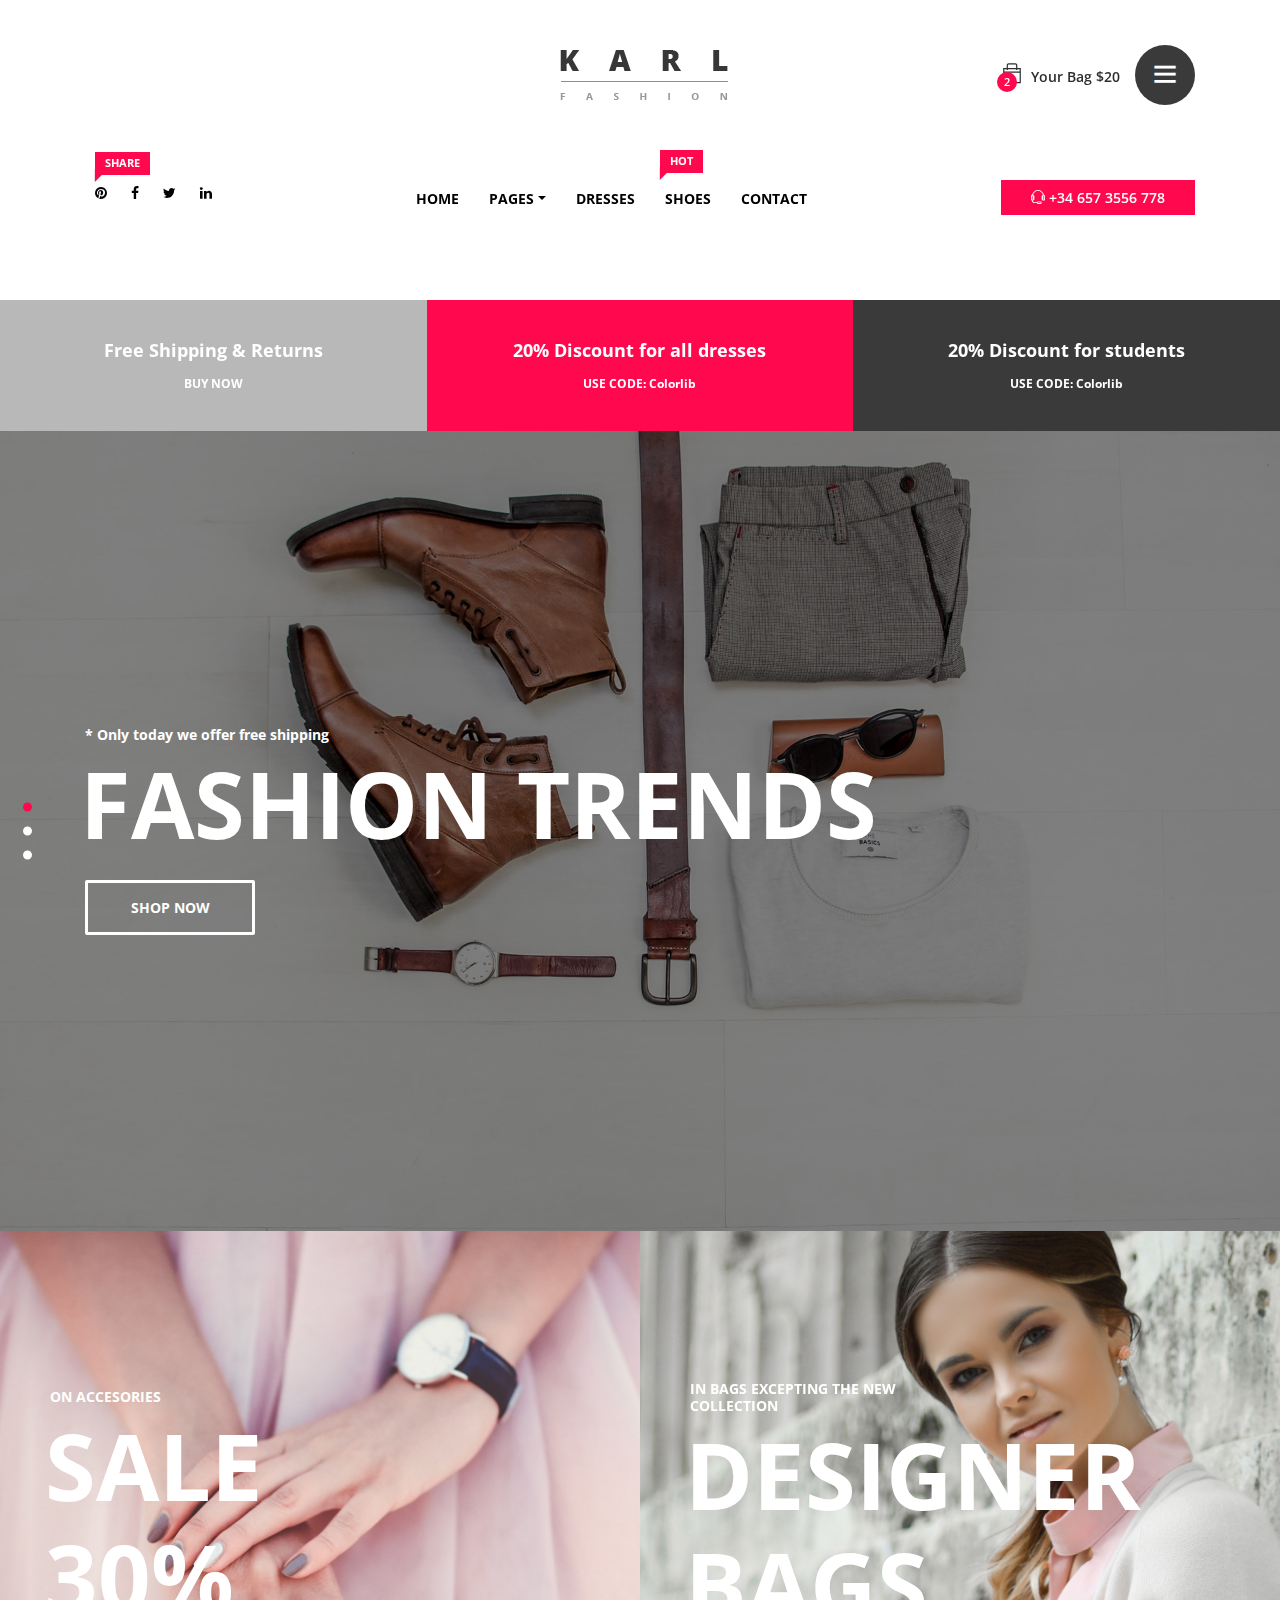
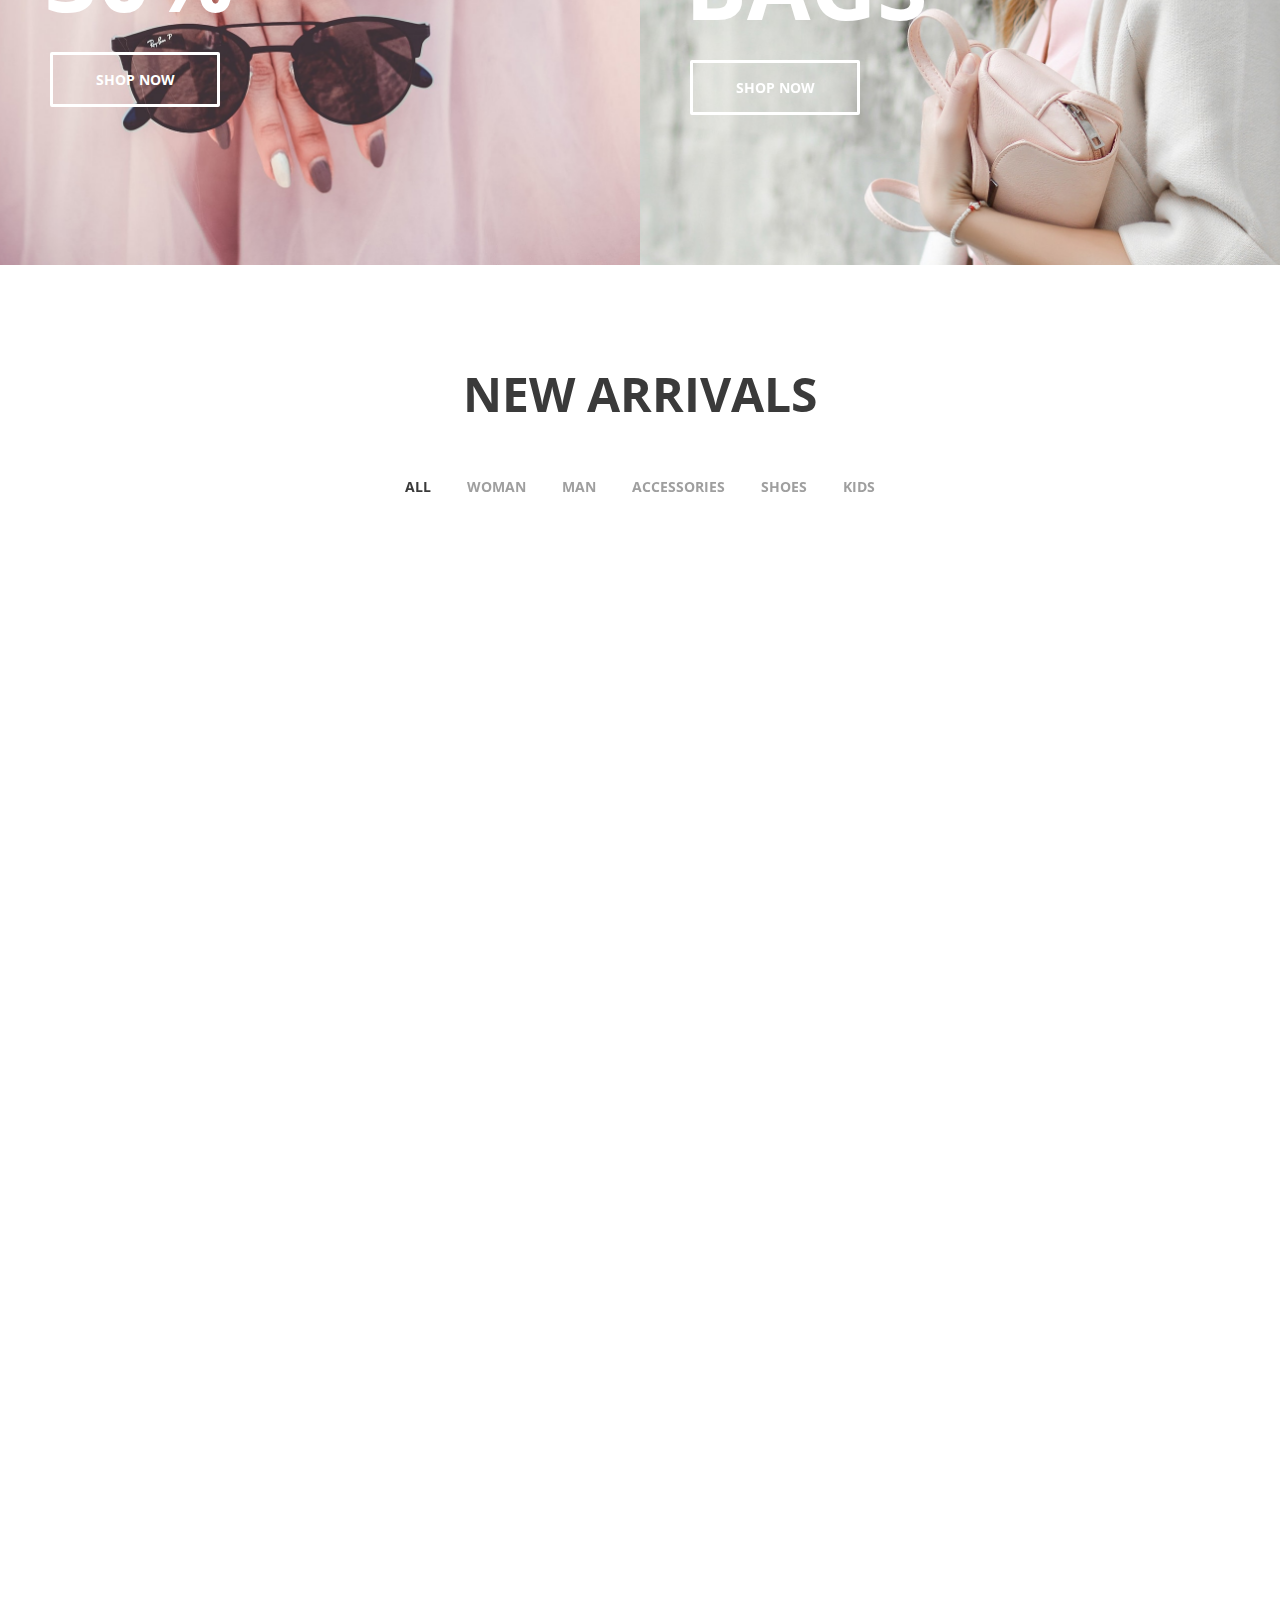
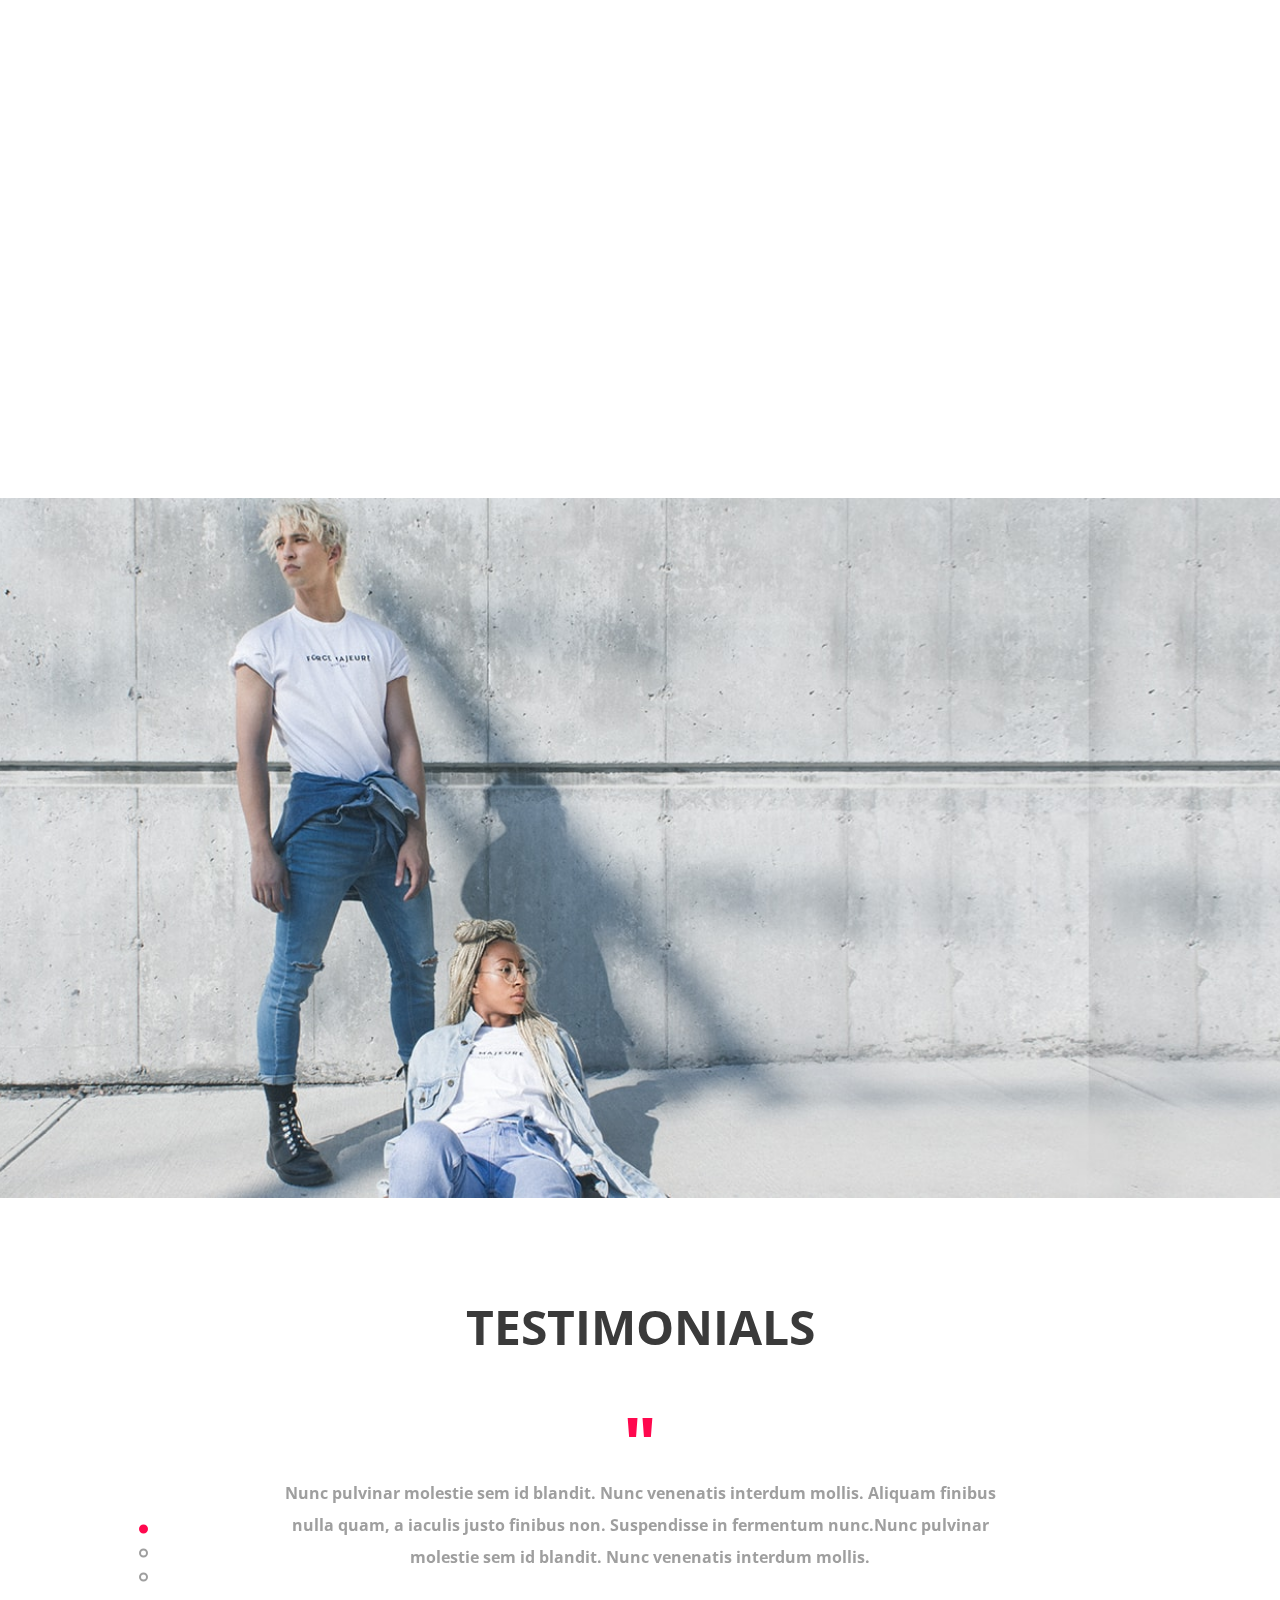
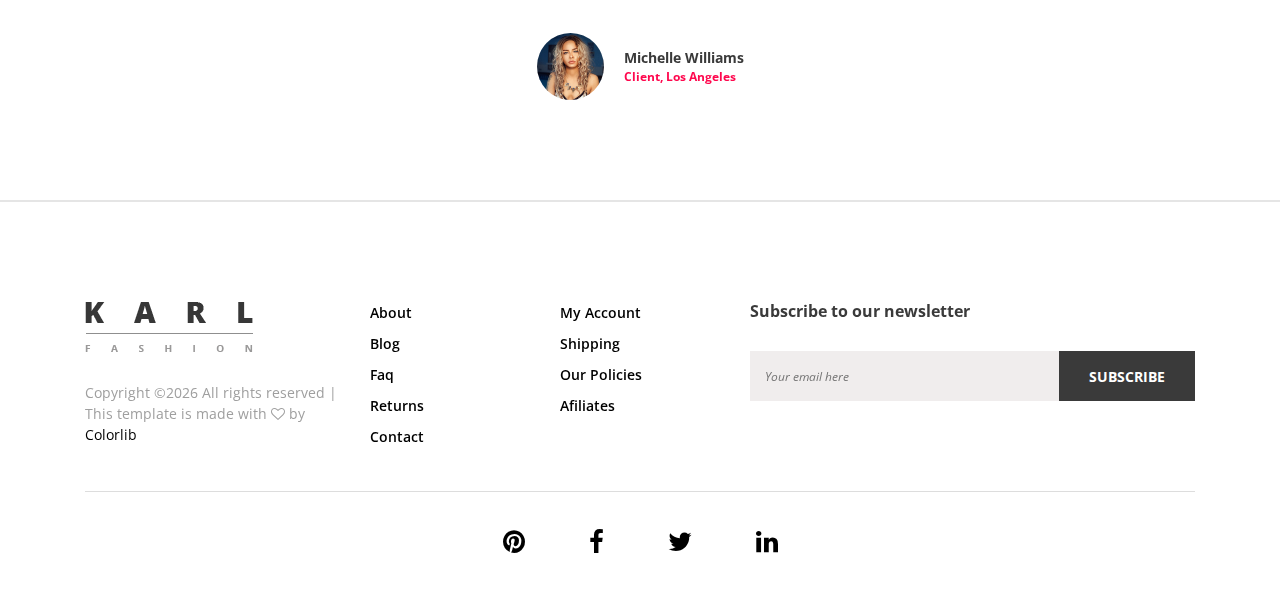
==== index.html @ 0a7a7344 "Init project" ====
<!DOCTYPE html>
<html lang="en">

<head>
    <meta charset="UTF-8">
    <meta name="description" content="">
    <meta http-equiv="X-UA-Compatible" content="IE=edge">
    <meta name="viewport" content="width=device-width, initial-scale=1, shrink-to-fit=no">
    <!-- The above 4 meta tags *must* come first in the head; any other head content must come *after* these tags -->

    <!-- Title  -->
    <title>Karl - Fashion Ecommerce Template | Home</title>

    <!-- Favicon  -->
    <link rel="icon" href="img/core-img/favicon.ico">

    <!-- Core Style CSS -->
    <link rel="stylesheet" href="css/core-style.css">
    <link rel="stylesheet" href="style.css">

    <!-- Responsive CSS -->
    <link href="css/responsive.css" rel="stylesheet">

</head>

<body>
    <div class="catagories-side-menu">
        <!-- Close Icon -->
        <div id="sideMenuClose">
            <i class="ti-close"></i>
        </div>
        <!--  Side Nav  -->
        <div class="nav-side-menu">
            <div class="menu-list">
                <h6>Categories</h6>
                <ul id="menu-content" class="menu-content collapse out">
                    <!-- Single Item -->
                    <li data-toggle="collapse" data-target="#women" class="collapsed active">
                        <a href="#">Woman wear <span class="arrow"></span></a>
                        <ul class="sub-menu collapse" id="women">
                            <li><a href="#">Midi Dresses</a></li>
                            <li><a href="#">Maxi Dresses</a></li>
                            <li><a href="#">Prom Dresses</a></li>
                            <li><a href="#">Little Black Dresses</a></li>
                            <li><a href="#">Mini Dresses</a></li>
                        </ul>
                    </li>
                    <!-- Single Item -->
                    <li data-toggle="collapse" data-target="#man" class="collapsed">
                        <a href="#">Man Wear <span class="arrow"></span></a>
                        <ul class="sub-menu collapse" id="man">
                            <li><a href="#">Man Dresses</a></li>
                            <li><a href="#">Man Black Dresses</a></li>
                            <li><a href="#">Man Mini Dresses</a></li>
                        </ul>
                    </li>
                    <!-- Single Item -->
                    <li data-toggle="collapse" data-target="#kids" class="collapsed">
                        <a href="#">Children <span class="arrow"></span></a>
                        <ul class="sub-menu collapse" id="kids">
                            <li><a href="#">Children Dresses</a></li>
                            <li><a href="#">Mini Dresses</a></li>
                        </ul>
                    </li>
                    <!-- Single Item -->
                    <li data-toggle="collapse" data-target="#bags" class="collapsed">
                        <a href="#">Bags &amp; Purses <span class="arrow"></span></a>
                        <ul class="sub-menu collapse" id="bags">
                            <li><a href="#">Bags</a></li>
                            <li><a href="#">Purses</a></li>
                        </ul>
                    </li>
                    <!-- Single Item -->
                    <li data-toggle="collapse" data-target="#eyewear" class="collapsed">
                        <a href="#">Eyewear <span class="arrow"></span></a>
                        <ul class="sub-menu collapse" id="eyewear">
                            <li><a href="#">Eyewear Style 1</a></li>
                            <li><a href="#">Eyewear Style 2</a></li>
                            <li><a href="#">Eyewear Style 3</a></li>
                        </ul>
                    </li>
                    <!-- Single Item -->
                    <li data-toggle="collapse" data-target="#footwear" class="collapsed">
                        <a href="#">Footwear <span class="arrow"></span></a>
                        <ul class="sub-menu collapse" id="footwear">
                            <li><a href="#">Footwear 1</a></li>
                            <li><a href="#">Footwear 2</a></li>
                            <li><a href="#">Footwear 3</a></li>
                        </ul>
                    </li>
                </ul>
            </div>
        </div>
    </div>

    <div id="wrapper">

        <!-- ****** Header Area Start ****** -->
        <header class="header_area">
            <!-- Top Header Area Start -->
            <div class="top_header_area">
                <div class="container h-100">
                    <div class="row h-100 align-items-center justify-content-end">

                        <div class="col-12 col-lg-7">
                            <div class="top_single_area d-flex align-items-center">
                                <!-- Logo Area -->
                                <div class="top_logo">
                                    <a href="#"><img src="img/core-img/logo.png" alt=""></a>
                                </div>
                                <!-- Cart & Menu Area -->
                                <div class="header-cart-menu d-flex align-items-center ml-auto">
                                    <!-- Cart Area -->
                                    <div class="cart">
                                        <a href="#" id="header-cart-btn" target="_blank"><span class="cart_quantity">2</span> <i class="ti-bag"></i> Your Bag $20</a>
                                        <!-- Cart List Area Start -->
                                        <ul class="cart-list">
                                            <li>
                                                <a href="#" class="image"><img src="img/product-img/product-10.jpg" class="cart-thumb" alt=""></a>
                                                <div class="cart-item-desc">
                                                    <h6><a href="#">Women's Fashion</a></h6>
                                                    <p>1x - <span class="price">$10</span></p>
                                                </div>
                                                <span class="dropdown-product-remove"><i class="icon-cross"></i></span>
                                            </li>
                                            <li>
                                                <a href="#" class="image"><img src="img/product-img/product-11.jpg" class="cart-thumb" alt=""></a>
                                                <div class="cart-item-desc">
                                                    <h6><a href="#">Women's Fashion</a></h6>
                                                    <p>1x - <span class="price">$10</span></p>
                                                </div>
                                                <span class="dropdown-product-remove"><i class="icon-cross"></i></span>
                                            </li>
                                            <li class="total">
                                                <span class="pull-right">Total: $20.00</span>
                                                <a href="cart.html" class="btn btn-sm btn-cart">Cart</a>
                                                <a href="checkout-1.html" class="btn btn-sm btn-checkout">Checkout</a>
                                            </li>
                                        </ul>
                                    </div>
                                    <div class="header-right-side-menu ml-15">
                                        <a href="#" id="sideMenuBtn"><i class="ti-menu" aria-hidden="true"></i></a>
                                    </div>
                                </div>
                            </div>
                        </div>

                    </div>
                </div>
            </div>

            <!-- Top Header Area End -->
            <div class="main_header_area">
                <div class="container h-100">
                    <div class="row h-100">
                        <div class="col-12 d-md-flex justify-content-between">
                            <!-- Header Social Area -->
                            <div class="header-social-area">
                                <a href="#"><span class="karl-level">Share</span> <i class="fa fa-pinterest" aria-hidden="true"></i></a>
                                <a href="#"><i class="fa fa-facebook" aria-hidden="true"></i></a>
                                <a href="#"><i class="fa fa-twitter" aria-hidden="true"></i></a>
                                <a href="#"><i class="fa fa-linkedin" aria-hidden="true"></i></a>
                            </div>
                            <!-- Menu Area -->
                            <div class="main-menu-area">
                                <nav class="navbar navbar-expand-lg align-items-start">

                                    <button class="navbar-toggler" type="button" data-toggle="collapse" data-target="#karl-navbar" aria-controls="karl-navbar" aria-expanded="false" aria-label="Toggle navigation"><span class="navbar-toggler-icon"><i class="ti-menu"></i></span></button>

                                    <div class="collapse navbar-collapse align-items-start collapse" id="karl-navbar">
                                        <ul class="navbar-nav animated" id="nav">
                                            <li class="nav-item active"><a class="nav-link" href="index.html">Home</a></li>
                                            <li class="nav-item dropdown">
                                                <a class="nav-link dropdown-toggle" href="#" id="karlDropdown" role="button" data-toggle="dropdown" aria-haspopup="true" aria-expanded="false">Pages</a>
                                                <div class="dropdown-menu" aria-labelledby="karlDropdown">
                                                    <a class="dropdown-item" href="index.html">Home</a>
                                                    <a class="dropdown-item" href="shop.html">Shop</a>
                                                    <a class="dropdown-item" href="product-details.html">Product Details</a>
                                                    <a class="dropdown-item" href="cart.html">Cart</a>
                                                    <a class="dropdown-item" href="checkout.html">Checkout</a>
                                                </div>
                                            </li>
                                            <li class="nav-item"><a class="nav-link" href="#">Dresses</a></li>
                                            <li class="nav-item"><a class="nav-link" href="#"><span class="karl-level">hot</span> Shoes</a></li>
                                            <li class="nav-item"><a class="nav-link" href="#">Contact</a></li>
                                        </ul>
                                    </div>
                                </nav>
                            </div>
                            <!-- Help Line -->
                            <div class="help-line">
                                <a href="tel:+346573556778"><i class="ti-headphone-alt"></i> +34 657 3556 778</a>
                            </div>
                        </div>
                    </div>
                </div>
            </div>
        </header>
        <!-- ****** Header Area End ****** -->

        <!-- ****** Top Discount Area Start ****** -->
        <section class="top-discount-area d-md-flex align-items-center">
            <!-- Single Discount Area -->
            <div class="single-discount-area">
                <h5>Free Shipping &amp; Returns</h5>
                <h6><a href="#">BUY NOW</a></h6>
            </div>
            <!-- Single Discount Area -->
            <div class="single-discount-area">
                <h5>20% Discount for all dresses</h5>
                <h6>USE CODE: Colorlib</h6>
            </div>
            <!-- Single Discount Area -->
            <div class="single-discount-area">
                <h5>20% Discount for students</h5>
                <h6>USE CODE: Colorlib</h6>
            </div>
        </section>
        <!-- ****** Top Discount Area End ****** -->

        <!-- ****** Welcome Slides Area Start ****** -->
        <section class="welcome_area">
            <div class="welcome_slides owl-carousel">
                <!-- Single Slide Start -->
                <div class="single_slide height-800 bg-img background-overlay" style="background-image: url(img/bg-img/bg-1.jpg);">
                    <div class="container h-100">
                        <div class="row h-100 align-items-center">
                            <div class="col-12">
                                <div class="welcome_slide_text">
                                    <h6 data-animation="bounceInDown" data-delay="0" data-duration="500ms">* Only today we offer free shipping</h6>
                                    <h2 data-animation="fadeInUp" data-delay="500ms" data-duration="500ms">Fashion Trends</h2>
                                    <a href="#" class="btn karl-btn" data-animation="fadeInUp" data-delay="1s" data-duration="500ms">Shop Now</a>
                                </div>
                            </div>
                        </div>
                    </div>
                </div>

                <!-- Single Slide Start -->
                <div class="single_slide height-800 bg-img background-overlay" style="background-image: url(img/bg-img/bg-4.jpg);">
                    <div class="container h-100">
                        <div class="row h-100 align-items-center">
                            <div class="col-12">
                                <div class="welcome_slide_text">
                                    <h6 data-animation="fadeInDown" data-delay="0" data-duration="500ms">* Only today we offer free shipping</h6>
                                    <h2 data-animation="fadeInUp" data-delay="500ms" data-duration="500ms">Summer Collection</h2>
                                    <a href="#" class="btn karl-btn" data-animation="fadeInLeftBig" data-delay="1s" data-duration="500ms">Check Collection</a>
                                </div>
                            </div>
                        </div>
                    </div>
                </div>

                <!-- Single Slide Start -->
                <div class="single_slide height-800 bg-img background-overlay" style="background-image: url(img/bg-img/bg-2.jpg);">
                    <div class="container h-100">
                        <div class="row h-100 align-items-center">
                            <div class="col-12">
                                <div class="welcome_slide_text">
                                    <h6 data-animation="fadeInDown" data-delay="0" data-duration="500ms">* Only today we offer free shipping</h6>
                                    <h2 data-animation="bounceInDown" data-delay="500ms" data-duration="500ms">Women Fashion</h2>
                                    <a href="#" class="btn karl-btn" data-animation="fadeInRightBig" data-delay="1s" data-duration="500ms">Check Collection</a>
                                </div>
                            </div>
                        </div>
                    </div>
                </div>
            </div>
        </section>
        <!-- ****** Welcome Slides Area End ****** -->

        <!-- ****** Top Catagory Area Start ****** -->
        <section class="top_catagory_area d-md-flex clearfix">
            <!-- Single Catagory -->
            <div class="single_catagory_area d-flex align-items-center bg-img" style="background-image: url(img/bg-img/bg-2.jpg);">
                <div class="catagory-content">
                    <h6>On Accesories</h6>
                    <h2>Sale 30%</h2>
                    <a href="#" class="btn karl-btn">SHOP NOW</a>
                </div>
            </div>
            <!-- Single Catagory -->
            <div class="single_catagory_area d-flex align-items-center bg-img" style="background-image: url(img/bg-img/bg-3.jpg);">
                <div class="catagory-content">
                    <h6>in Bags excepting the new collection</h6>
                    <h2>Designer bags</h2>
                    <a href="#" class="btn karl-btn">SHOP NOW</a>
                </div>
            </div>
        </section>
        <!-- ****** Top Catagory Area End ****** -->

        <!-- ****** Quick View Modal Area Start ****** -->
        <div class="modal fade" id="quickview" tabindex="-1" role="dialog" aria-labelledby="quickview" aria-hidden="true">
            <div class="modal-dialog modal-lg modal-dialog-centered" role="document">
                <div class="modal-content">
                    <button type="button" class="close btn" data-dismiss="modal" aria-label="Close">
                    <span aria-hidden="true">&times;</span>
                </button>

                    <div class="modal-body">
                        <div class="quickview_body">
                            <div class="container">
                                <div class="row">
                                    <div class="col-12 col-lg-5">
                                        <div class="quickview_pro_img">
                                            <img src="img/product-img/product-1.jpg" alt="">
                                        </div>
                                    </div>
                                    <div class="col-12 col-lg-7">
                                        <div class="quickview_pro_des">
                                            <h4 class="title">Boutique Silk Dress</h4>
                                            <div class="top_seller_product_rating mb-15">
                                                <i class="fa fa-star" aria-hidden="true"></i>
                                                <i class="fa fa-star" aria-hidden="true"></i>
                                                <i class="fa fa-star" aria-hidden="true"></i>
                                                <i class="fa fa-star" aria-hidden="true"></i>
                                                <i class="fa fa-star" aria-hidden="true"></i>
                                            </div>
                                            <h5 class="price">$120.99 <span>$130</span></h5>
                                            <p>Lorem ipsum dolor sit amet, consectetur adipisicing elit. Mollitia expedita quibusdam aspernatur, sapiente consectetur accusantium perspiciatis praesentium eligendi, in fugiat?</p>
                                            <a href="#">View Full Product Details</a>
                                        </div>
                                        <!-- Add to Cart Form -->
                                        <form class="cart" method="post">
                                            <div class="quantity">
                                                <span class="qty-minus" onclick="var effect = document.getElementById('qty'); var qty = effect.value; if( !isNaN( qty ) &amp;&amp; qty &gt; 1 ) effect.value--;return false;"><i class="fa fa-minus" aria-hidden="true"></i></span>

                                                <input type="number" class="qty-text" id="qty" step="1" min="1" max="12" name="quantity" value="1">

                                                <span class="qty-plus" onclick="var effect = document.getElementById('qty'); var qty = effect.value; if( !isNaN( qty )) effect.value++;return false;"><i class="fa fa-plus" aria-hidden="true"></i></span>
                                            </div>
                                            <button type="submit" name="addtocart" value="5" class="cart-submit">Add to cart</button>
                                            <!-- Wishlist -->
                                            <div class="modal_pro_wishlist">
                                                <a href="wishlist.html" target="_blank"><i class="ti-heart"></i></a>
                                            </div>
                                            <!-- Compare -->
                                            <div class="modal_pro_compare">
                                                <a href="compare.html" target="_blank"><i class="ti-stats-up"></i></a>
                                            </div>
                                        </form>

                                        <div class="share_wf mt-30">
                                            <p>Share With Friend</p>
                                            <div class="_icon">
                                                <a href="#"><i class="fa fa-facebook" aria-hidden="true"></i></a>
                                                <a href="#"><i class="fa fa-twitter" aria-hidden="true"></i></a>
                                                <a href="#"><i class="fa fa-pinterest" aria-hidden="true"></i></a>
                                                <a href="#"><i class="fa fa-google-plus" aria-hidden="true"></i></a>
                                            </div>
                                        </div>
                                    </div>
                                </div>
                            </div>
                        </div>
                    </div>
                </div>
            </div>
        </div>
        <!-- ****** Quick View Modal Area End ****** -->

        <!-- ****** New Arrivals Area Start ****** -->
        <section class="new_arrivals_area section_padding_100_0 clearfix">
            <div class="container">
                <div class="row">
                    <div class="col-12">
                        <div class="section_heading text-center">
                            <h2>New Arrivals</h2>
                        </div>
                    </div>
                </div>
            </div>

            <div class="karl-projects-menu mb-100">
                <div class="text-center portfolio-menu">
                    <button class="btn active" data-filter="*">ALL</button>
                    <button class="btn" data-filter=".women">WOMAN</button>
                    <button class="btn" data-filter=".man">MAN</button>
                    <button class="btn" data-filter=".access">ACCESSORIES</button>
                    <button class="btn" data-filter=".shoes">shoes</button>
                    <button class="btn" data-filter=".kids">KIDS</button>
                </div>
            </div>

            <div class="container">
                <div class="row karl-new-arrivals">

                    <!-- Single gallery Item Start -->
                    <div class="col-12 col-sm-6 col-md-4 single_gallery_item women wow fadeInUpBig" data-wow-delay="0.2s">
                        <!-- Product Image -->
                        <div class="product-img">
                            <img src="img/product-img/product-1.jpg" alt="">
                            <div class="product-quicview">
                                <a href="#" data-toggle="modal" data-target="#quickview"><i class="ti-plus"></i></a>
                            </div>
                        </div>
                        <!-- Product Description -->
                        <div class="product-description">
                            <h4 class="product-price">$39.90</h4>
                            <p>Jeans midi cocktail dress</p>
                            <!-- Add to Cart -->
                            <a href="#" class="add-to-cart-btn">ADD TO CART</a>
                        </div>
                    </div>

                    <!-- Single gallery Item Start -->
                    <div class="col-12 col-sm-6 col-md-4 single_gallery_item women wow fadeInUpBig" data-wow-delay="0.3s">
                        <!-- Product Image -->
                        <div class="product-img">
                            <img src="img/product-img/product-2.jpg" alt="">
                            <div class="product-quicview">
                                <a href="#" data-toggle="modal" data-target="#quickview"><i class="ti-plus"></i></a>
                            </div>
                        </div>
                        <!-- Product Description -->
                        <div class="product-description">
                            <h4 class="product-price">$39.90</h4>
                            <p>Jeans midi cocktail dress</p>
                            <!-- Add to Cart -->
                            <a href="#" class="add-to-cart-btn">ADD TO CART</a>
                        </div>
                    </div>

                    <!-- Single gallery Item Start -->
                    <div class="col-12 col-sm-6 col-md-4 single_gallery_item access wow fadeInUpBig" data-wow-delay="0.4s">
                        <!-- Product Image -->
                        <div class="product-img">
                            <img src="img/product-img/product-3.jpg" alt="">
                            <div class="product-quicview">
                                <a href="#" data-toggle="modal" data-target="#quickview"><i class="ti-plus"></i></a>
                            </div>
                        </div>
                        <!-- Product Description -->
                        <div class="product-description">
                            <h4 class="product-price">$39.90</h4>
                            <p>Jeans midi cocktail dress</p>
                            <!-- Add to Cart -->
                            <a href="#" class="add-to-cart-btn">ADD TO CART</a>
                        </div>
                    </div>

                    <!-- Single gallery Item Start -->
                    <div class="col-12 col-sm-6 col-md-4 single_gallery_item shoes wow fadeInUpBig" data-wow-delay="0.5s">
                        <!-- Product Image -->
                        <div class="product-img">
                            <img src="img/product-img/product-4.jpg" alt="">
                            <div class="product-quicview">
                                <a href="#" data-toggle="modal" data-target="#quickview"><i class="ti-plus"></i></a>
                            </div>
                        </div>
                        <!-- Product Description -->
                        <div class="product-description">
                            <h4 class="product-price">$39.90</h4>
                            <p>Jeans midi cocktail dress</p>
                            <!-- Add to Cart -->
                            <a href="#" class="add-to-cart-btn">ADD TO CART</a>
                        </div>
                    </div>

                    <!-- Single gallery Item Start -->
                    <div class="col-12 col-sm-6 col-md-4 single_gallery_item women wow fadeInUpBig" data-wow-delay="0.6s">
                        <!-- Product Image -->
                        <div class="product-img">
                            <img src="img/product-img/product-5.jpg" alt="">
                            <div class="product-quicview">
                                <a href="#" data-toggle="modal" data-target="#quickview"><i class="ti-plus"></i></a>
                            </div>
                        </div>
                        <!-- Product Description -->
                        <div class="product-description">
                            <h4 class="product-price">$39.90</h4>
                            <p>Jeans midi cocktail dress</p>
                            <!-- Add to Cart -->
                            <a href="#" class="add-to-cart-btn">ADD TO CART</a>
                        </div>
                    </div>

                    <!-- Single gallery Item -->
                    <div class="col-12 col-sm-6 col-md-4 single_gallery_item kids man wow fadeInUpBig" data-wow-delay="0.7s">
                        <!-- Product Image -->
                        <div class="product-img">
                            <img src="img/product-img/product-6.jpg" alt="">
                            <div class="product-quicview">
                                <a href="#" data-toggle="modal" data-target="#quickview"><i class="ti-plus"></i></a>
                            </div>
                        </div>
                        <!-- Product Description -->
                        <div class="product-description">
                            <h4 class="product-price">$39.90</h4>
                            <p>Jeans midi cocktail dress</p>
                            <!-- Add to Cart -->
                            <a href="#" class="add-to-cart-btn">ADD TO CART</a>
                        </div>
                    </div>
                </div>
            </div>
        </section>
        <!-- ****** New Arrivals Area End ****** -->

        <!-- ****** Offer Area Start ****** -->
        <section class="offer_area height-700 section_padding_100 bg-img" style="background-image: url(img/bg-img/bg-5.jpg);">
            <div class="container h-100">
                <div class="row h-100 align-items-end justify-content-end">
                    <div class="col-12 col-md-8 col-lg-6">
                        <div class="offer-content-area wow fadeInUp" data-wow-delay="1s">
                            <h2>White t-shirt <span class="karl-level">Hot</span></h2>
                            <p>* Free shipping until 25 Dec 2017</p>
                            <div class="offer-product-price">
                                <h3><span class="regular-price">$25.90</span> $15.90</h3>
                            </div>
                            <a href="#" class="btn karl-btn mt-30">Shop Now</a>
                        </div>
                    </div>
                </div>
            </div>
        </section>
        <!-- ****** Offer Area End ****** -->

        <!-- ****** Popular Brands Area Start ****** -->
        <section class="karl-testimonials-area section_padding_100">
            <div class="container">
                <div class="row">
                    <div class="col-12">
                        <div class="section_heading text-center">
                            <h2>Testimonials</h2>
                        </div>
                    </div>
                </div>

                <div class="row justify-content-center">
                    <div class="col-12 col-md-8">
                        <div class="karl-testimonials-slides owl-carousel">

                            <!-- Single Testimonial Area -->
                            <div class="single-testimonial-area text-center">
                                <span class="quote">"</span>
                                <h6>Nunc pulvinar molestie sem id blandit. Nunc venenatis interdum mollis. Aliquam finibus nulla quam, a iaculis justo finibus non. Suspendisse in fermentum nunc.Nunc pulvinar molestie sem id blandit. Nunc venenatis interdum mollis. </h6>
                                <div class="testimonial-info d-flex align-items-center justify-content-center">
                                    <div class="tes-thumbnail">
                                        <img src="img/bg-img/tes-1.jpg" alt="">
                                    </div>
                                    <div class="testi-data">
                                        <p>Michelle Williams</p>
                                        <span>Client, Los Angeles</span>
                                    </div>
                                </div>
                            </div>

                            <!-- Single Testimonial Area -->
                            <div class="single-testimonial-area text-center">
                                <span class="quote">"</span>
                                <h6>Nunc pulvinar molestie sem id blandit. Nunc venenatis interdum mollis. Aliquam finibus nulla quam, a iaculis justo finibus non. Suspendisse in fermentum nunc.Nunc pulvinar molestie sem id blandit. Nunc venenatis interdum mollis. </h6>
                                <div class="testimonial-info d-flex align-items-center justify-content-center">
                                    <div class="tes-thumbnail">
                                        <img src="img/bg-img/tes-1.jpg" alt="">
                                    </div>
                                    <div class="testi-data">
                                        <p>Michelle Williams</p>
                                        <span>Client, Los Angeles</span>
                                    </div>
                                </div>
                            </div>

                            <!-- Single Testimonial Area -->
                            <div class="single-testimonial-area text-center">
                                <span class="quote">"</span>
                                <h6>Nunc pulvinar molestie sem id blandit. Nunc venenatis interdum mollis. Aliquam finibus nulla quam, a iaculis justo finibus non. Suspendisse in fermentum nunc.Nunc pulvinar molestie sem id blandit. Nunc venenatis interdum mollis. </h6>
                                <div class="testimonial-info d-flex align-items-center justify-content-center">
                                    <div class="tes-thumbnail">
                                        <img src="img/bg-img/tes-1.jpg" alt="">
                                    </div>
                                    <div class="testi-data">
                                        <p>Michelle Williams</p>
                                        <span>Client, Los Angeles</span>
                                    </div>
                                </div>
                            </div>

                        </div>
                    </div>
                </div>

            </div>
        </section>
        <!-- ****** Popular Brands Area End ****** -->

        <!-- ****** Footer Area Start ****** -->
        <footer class="footer_area">
            <div class="container">
                <div class="row">
                    <!-- Single Footer Area Start -->
                    <div class="col-12 col-md-6 col-lg-3">
                        <div class="single_footer_area">
                            <div class="footer-logo">
                                <img src="img/core-img/logo.png" alt="">
                            </div>
                            <div class="copywrite_text d-flex align-items-center">
                                <p><!-- Link back to Colorlib can't be removed. Template is licensed under CC BY 3.0. -->
Copyright &copy;<script>document.write(new Date().getFullYear());</script> All rights reserved | This template is made with <i class="fa fa-heart-o" aria-hidden="true"></i> by <a href="https://colorlib.com" target="_blank">Colorlib</a>
<!-- Link back to Colorlib can't be removed. Template is licensed under CC BY 3.0. --></p>
                            </div>
                        </div>
                    </div>
                    <!-- Single Footer Area Start -->
                    <div class="col-12 col-sm-6 col-md-3 col-lg-2">
                        <div class="single_footer_area">
                            <ul class="footer_widget_menu">
                                <li><a href="#">About</a></li>
                                <li><a href="#">Blog</a></li>
                                <li><a href="#">Faq</a></li>
                                <li><a href="#">Returns</a></li>
                                <li><a href="#">Contact</a></li>
                            </ul>
                        </div>
                    </div>
                    <!-- Single Footer Area Start -->
                    <div class="col-12 col-sm-6 col-md-3 col-lg-2">
                        <div class="single_footer_area">
                            <ul class="footer_widget_menu">
                                <li><a href="#">My Account</a></li>
                                <li><a href="#">Shipping</a></li>
                                <li><a href="#">Our Policies</a></li>
                                <li><a href="#">Afiliates</a></li>
                            </ul>
                        </div>
                    </div>
                    <!-- Single Footer Area Start -->
                    <div class="col-12 col-lg-5">
                        <div class="single_footer_area">
                            <div class="footer_heading mb-30">
                                <h6>Subscribe to our newsletter</h6>
                            </div>
                            <div class="subscribtion_form">
                                <form action="#" method="post">
                                    <input type="email" name="mail" class="mail" placeholder="Your email here">
                                    <button type="submit" class="submit">Subscribe</button>
                                </form>
                            </div>
                        </div>
                    </div>
                </div>
                <div class="line"></div>

                <!-- Footer Bottom Area Start -->
                <div class="footer_bottom_area">
                    <div class="row">
                        <div class="col-12">
                            <div class="footer_social_area text-center">
                                <a href="#"><i class="fa fa-pinterest" aria-hidden="true"></i></a>
                                <a href="#"><i class="fa fa-facebook" aria-hidden="true"></i></a>
                                <a href="#"><i class="fa fa-twitter" aria-hidden="true"></i></a>
                                <a href="#"><i class="fa fa-linkedin" aria-hidden="true"></i></a>
                            </div>
                        </div>
                    </div>
                </div>
            </div>
        </footer>
        <!-- ****** Footer Area End ****** -->
    </div>
    <!-- /.wrapper end -->

    <!-- jQuery (Necessary for All JavaScript Plugins) -->
    <script src="js/jquery/jquery-2.2.4.min.js"></script>
    <!-- Popper js -->
    <script src="js/popper.min.js"></script>
    <!-- Bootstrap js -->
    <script src="js/bootstrap.min.js"></script>
    <!-- Plugins js -->
    <script src="js/plugins.js"></script>
    <!-- Active js -->
    <script src="js/active.js"></script>

</body>

</html>
---- css/core-style.css ----
/* [Master Stylesheet] */

/* ------------- Index of Stylesheet -------------
:: 1.0 Import Web Fonts
:: 2.0 Import All CSS
:: 3.0 Common/Base CSS
:: 4.0 Wrapper CSS
:: 5.0 Header Area CSS
:: 6.0 Side Menu Area CSS
:: 7.0 Top Discount CSS
:: 8.0 Welcome Area CSS
:: 9.0 Quickview Modal Area CSS
:: 10.0 Top Catagory Area CSS
:: 11.0 New Arrivals Area Start
:: 12.0 Offer Area CSS
:: 13.0 Testimonials CSS
:: 14.0 Footer Area CSS
:: 15.0 Breadcumb Area CSS
:: 16.0 Product Sidebar Area CSS
:: 17.0 Product Details Area CSS
:: 18.0 Cart Page CSS
:: 19.0 Checkout Area CSS
------------------------------------------------ */

/* --------------------
:: 1.0 Import Web Fonts
-------------------- */

@import url('https://fonts.googleapis.com/css?family=Open+Sans:300,400,600,700,800');

/* ------------------
:: 2.0 Import All CSS
------------------ */

@import '../css/bootstrap.min.css';
@import '../css/owl.carousel.css';
@import '../css/font-awesome.min.css';
@import '../css/themify-icons.css';
@import '../css/magnific-popup.css';
@import '../css/animate.css';
@import '../css/jquery-ui.min.css';

/* -------------------
:: 3.0 Common/Base CSS
------------------- */

* {
    margin: 0;
    padding: 0;
}

body {
    font-family: 'Open Sans', sans-serif;
    font-weight: 400;
    overflow-x: hidden;
}

h1,
h2,
h3,
h4,
h5,
h6 {
    color: #3a3a3a;
    line-height: 1.2;
    font-family: 'Open Sans', sans-serif;
    font-weight: 700;
}

p {
    color: #3a3a3a;
    font-size: 1em;
    line-height: 1.5;
    font-family: 'Open Sans', sans-serif;
    font-weight: 400;
}

a:focus {
    outline: 0 solid;
}

a,
a:hover,
a:focus {
    -webkit-transition: all 500ms ease 0s;
    transition: all 500ms ease 0s;
    text-decoration: none;
    outline: none;
    color: #000000;
    font-family: 'Open Sans', sans-serif;
    font-weight: 400;
}

ul,
ol {
    margin: 0;
}

ol li,
ul li {
    list-style: outside none none;
}

img {
    height: auto;
    max-width: 100%;
}

.background-overlay,
.background-overlay-white {
    position: relative;
    z-index: 2;
    background-position: center center;
    background-size: cover;
}

.background-overlay:before,
.background-overlay-white:before {
    position: absolute;
    z-index: -1;
    top: 0;
    left: 0;
    width: 100%;
    height: 100%;
    content: "";
}

.background-overlay:before {
    background-color: rgba(0, 0, 0, 0.5);
}

.background-overlay-white:before {
    background-color: rgba(255, 255, 255, 0.9);
}

.karl-table {
    display: table;
    z-index: 9;
    position: absolute;
    width: 100%;
    height: 100%;
    margin: 0;
}

.karl-table-cell {
    display: table-cell;
    vertical-align: middle;
}

.mt-15 {
    margin-top: 15px;
}

.mt-30 {
    margin-top: 30px;
}

.mt-50 {
    margin-top: 50px;
}

.mt-70 {
    margin-top: 70px;
}

.mt-100 {
    margin-top: 100px;
}

.mb-15 {
    margin-bottom: 15px;
}

.mb-30 {
    margin-bottom: 30px;
}

.mb-50 {
    margin-bottom: 50px;
}

.ml-15 {
    margin-left: 15px;
}

.ml-30 {
    margin-left: 30px;
}

.mr-15 {
    margin-right: 15px;
}

.mr-30 {
    margin-right: 30px;
}

.mb-70 {
    margin-bottom: 70px;
}

.mb-100 {
    margin-bottom: 100px;
}

.bg-img {
    background-position: center center;
    background-size: cover;
    background-repeat: no-repeat;
}

.bg-white {
    background-color: #fff;
}

.bg-dark {
    background-color: #000;
}

.bg-transparent {
    background-color: transparent;
}

.bg-transparent-dark {
    background-color: rgba(0, 0, 0, 0.5) !important;
}

.bg-transparent-light {
    background-color: rgba(255, 255, 255, 0.5) !important;
}

.bg-dark3 {
    background-color: rgba(0, 0, 0, 0.75) !important;
}

.bg-dark2 {
    background-color: rgba(0, 0, 0, 0.5) !important;
}

.font-bold {
    font-weight: 700;
}

.font-light {
    font-weight: 300;
}

.line,
.line-mtb15 {
    width: 100%;
    height: 1px;
    background-color: #ddd;
    margin: 30px 0;
}

.line-mtb15 {
    margin: 15px 0;
}

.height-500 {
    height: 500px !important;
}

.height-600 {
    height: 600px !important;
}

.height-700 {
    height: 700px !important;
}

.height-800 {
    height: 800px !important;
}

#scrollUp {
    background-color: #ff084e;
    border-radius: 0;
    bottom: 0;
    box-shadow: 0 2px 6px 0 rgba(0, 0, 0, 0.3);
    color: #fff;
    font-size: 24px;
    height: 40px;
    line-height: 40px;
    right: 60px;
    text-align: center;
    width: 40px;
}

.section_padding_100 {
    padding: 100px 0;
}

.section_padding_100_0 {
    padding: 100px 0 0;
}

.section_padding_0_100 {
    padding: 0 0 100px;
}

.section_heading {
    margin-bottom: 50px;
    position: relative;
    z-index: 1;
}

.section_heading h2 {
    font-size: 48px;
    margin-bottom: 0;
    text-transform: uppercase;
}

.section_heading.text-left {
    text-align: left !important;
}

.karl-btn {
    display: inline-block;
    min-width: 170px;
    height: 55px;
    color: #fff;
    border: 3px solid #fff;
    border-radius: 2px;
    padding: 0 30px;
    text-transform: uppercase;
    font-size: 14px;
    font-weight: 700;
    line-height: 49px;
}

.karl-btn:hover,
.karl-btn:focus {
    font-weight: 700;
    color: #fff;
    background-color: #ff084e;
    border-color: #ff084e;
}

/* -------------------
:: 4.0 Wrapper CSS
------------------- */

#wrapper {
    position: relative;
    z-index: 1000;
    background-color: #fff;
    left: 0;
    top: 0;
    -webkit-transition: all linear 500ms;
    transition: all linear 500ms;
    box-shadow: 0 0 50px rgba(0, 0, 0, 0.2);
}

#wrapper.karl-side-menu-open {
    top: 0;
    left: 300px;
    -webkit-transition-duration: 500ms;
    transition-duration: 500ms;
}

#wrapper.karl-side-menu-open:after {
    top: 0;
    left: 0;
    width: 100%;
    height: 100%;
    background-color: rgba(0, 0, 0, 0.5);
    content: '';
    position: absolute;
    z-index: 1200;
}

/* ------------------------
:: 5.0 Header Area CSS
------------------------ */

.top_header_area {
    height: 150px;
    width: 100%;
    position: relative;
    z-index: 1000;
}

.cart > a {
    color: #2e2e2e;
    font-size: 14px;
    line-height: 1;
    position: relative;
    z-index: 1;
    font-weight: 600;
}

.cart > a > i {
    font-size: 20px;
    padding-right: 5px;
}

.cart_quantity {
    background-color: #ff084e;
    border-radius: 50%;
    color: #fff;
    font-size: 11px;
    height: 20px;
    line-height: 20px;
    position: absolute;
    left: -5px;
    text-align: center;
    top: 5px;
    width: 20px;
    z-index: 2;
    -webkit-transition-duration: 500ms;
    transition-duration: 500ms;
    font-weight: 600;
}

.main-menu-area {
    position: relative;
    z-index: 500;
}

.header-right-side-menu > a {
    width: 60px;
    display: block;
    height: 60px;
    text-align: center;
    line-height: 60px;
    font-size: 24px;
    background-color: #3a3a3a;
    color: #fff;
    border-radius: 50%;
}

.header-right-side-menu > a:focus,
.header-right-side-menu > a:hover {
    background-color: #ff084e;
    color: #fff;
}

.hero_meta_area .cart:hover .cart_quantity {
    background-color: #000000;
    color: #fff;
}

.hero_meta_area .cart,
.hero_meta_area .user_thumb {
    position: relative;
    z-index: 999;
    -webkit-transition-duration: 500ms;
    transition-duration: 500ms;
}

.cart {
    position: relative;
    z-index: 200;
}

.cart-list {
    background-color: #f4f6f8;
    box-shadow: 2px 0 20px rgba(0, 0, 0, 0.15);
    -webkit-transition-duration: 750ms;
    transition-duration: 750ms;
    border-radius: 0;
    display: none;
    position: absolute;
    right: -44px;
    top: 50px;
    width: 280px;
    z-index: 120;
}

.cart-data-open .cart-list {
    display: block;
}

.cart-list > li {
    border-bottom: 1px solid #ebebeb;
    padding: 20px 15px;
    position: relative;
    text-align: left;
    z-index: 1;
}

.cart-list li .image {
    left: 15px;
    position: absolute;
    top: 20px;
    z-index: 9;
}

.cart-list .image > img {
    width: 40px;
    height: 40px;
}

.cart-item-desc {
    padding-left: 55px;
}

.cart-item-desc > h6 {
    font-size: 13px;
    margin-bottom: 5px;
}

.cart-list li .btn-checkout,
.cart-list li .btn-cart {
    background-color: #ff084e;
    border-radius: 0;
    color: #fff;
    font-size: 13px;
}

.cart-list li .btn-cart {
    background-color: #3a3a3a;
}

.cart-item-desc > p {
    font-size: 14px;
    margin: 0;
}

.cart-list li span {
    font-size: 13px;
    text-transform: uppercase;
}

.main_header_area {
    height: 150px;
    padding-top: 30px;
}

.header-social-area a {
    display: inline-block;
    padding: 0 10px;
    font-size: 14px;
    position: relative;
    z-index: 1;
}

.help-line a {
    width: auto;
    height: 35px;
    padding: 0 30px;
    background-color: #ff084e;
    color: #fff;
    display: block;
    line-height: 35px;
    font-size: 14px;
    font-weight: 600;
}

.help-line a:hover,
.help-line a:focus {
    background-color: #3a3a3a;
}

.navbar-expand-lg .navbar-nav .nav-link {
    padding-right: 15px;
    padding-left: 15px;
    position: relative;
    z-index: 1;
    font-size: 14px;
    font-weight: 700;
    text-transform: uppercase;
}

.main-menu-area .navbar {
    padding: 0;
}

.dropdown-menu.show {
    border: none;
    box-shadow: 3px 3px 20px rgba(0, 0, 0, 0.15);
}

.dropdown-menu .dropdown-item {
    font-size: 14px;
    font-weight: 700;
    text-transform: uppercase;
}

.dropdown-menu .dropdown-item:focus,
.dropdown-menu .dropdown-item:hover {
    color: #fff;
    text-decoration: none;
    background-color: #ff084e;
    font-weight: 700;
}

/* -------------------
:: 6.0 Side Menu Area CSS
------------------- */

.catagories-side-menu {
    background-color: #fff;
    width: 300px;
    position: fixed;
    top: 0;
    left: 0;
    height: 100%;
    z-index: 1;
}

#sideMenuClose {
    color: #fff;
    width: 20%;
    height: 50px;
    line-height: 50px;
    font-size: 18px;
    text-align: center;
    border-radius: 0;
    cursor: pointer;
    z-index: 99;
    position: absolute;
    top: 0;
    right: 0;
    -webkit-transition-duration: 500ms;
    transition-duration: 500ms;
    background-color: #3a3a3a;
}

#sideMenuClose:hover {
    background-color: #ff084e;
}

.menu-list {
    margin-top: 50px;
}

.menu-list h6 {
    padding: 30px 15px;
    margin-bottom: 0;
    border-bottom: 1px solid #ebebeb;
}

.menu-content ul,
.menu-content li {
    list-style: none;
    padding: 0;
    margin: 0;
    cursor: pointer;
}

.menu-content ul :not(collapsed) .arrow:before,
.menu-content li :not(collapsed) .arrow:before {
    font-family: FontAwesome;
    content: "\f078";
    display: inline-block;
    padding-left: 10px;
    padding-right: 15px;
    vertical-align: middle;
    float: right;
    color: #9f9f9f;
}

.menu-content ul .sub-menu li,
.menu-content li .sub-menu li {
    border: none;
    border-bottom: 1px solid #ebebeb;
    margin-left: 0;
    padding-left: 5px;
}

.menu-content li {
    padding-left: 0px;
    border-bottom: 1px solid #ebebeb;
}

.menu-content li a {
    position: relative;
    z-index: 1;
    text-decoration: none;
    color: #3a3a3a;
    height: 45px;
    display: block;
    line-height: 45px;
    padding-left: 30px;
    font-size: 13px;
}

.menu-content .sub-menu li a {
    position: relative;
    z-index: 1;
    text-decoration: none;
    color: #3a3a3a;
    height: 40px;
    display: inline-block;
    line-height: 40px;
}

.menu-content li .sub-menu li a:before {
    width: 10px;
    height: 10px;
    border: 1px solid #858585;
    background-color: transparent;
    border-radius: 2px;
    display: inline-block;
    margin-left: 10px;
    margin-right: 10px;
    content: '';
    position: absolute;
    top: 15px;
    left: 0;
}

.menu-content > li > a:before {
    width: 10px;
    height: 10px;
    border: 1px solid #ff084e;
    background-color: #ff084e;
    border-radius: 2px;
    display: inline-block;
    margin-left: 10px;
    margin-right: 10px;
    content: '';
    position: absolute;
    top: 18px;
    left: 0;
}

.menu-content > li.collapsed > a:before {
    width: 10px;
    height: 10px;
    border: 1px solid #858585;
    background-color: transparent;
    border-radius: 2px;
    display: inline-block;
    margin-left: 10px;
    margin-right: 10px;
    content: '';
    position: absolute;
    top: 18px;
    left: 0;
}

.menu-list .menu-content {
    display: block;
}

/* -------------------
:: 7.0 Top Discount CSS
------------------- */

.top-discount-area .single-discount-area {
    -webkit-box-flex: 0;
    -ms-flex: 0 0 33.333333%;
    flex: 0 0 33.333333%;
    max-width: 33.333333%;
    padding: 40px 15px;
    background-color: #b8b8b8;
    text-align: center;
    -ms-flex-item-align: stretch;
        align-self: stretch;
}

.top-discount-area .single-discount-area:nth-child(2) {
    background-color: #ff084e;
}

.top-discount-area .single-discount-area:last-child {
    background-color: #3a3a3a;
}

.top-discount-area .single-discount-area h5 {
    font-size: 18px;
    color: #fff;
    margin-bottom: 15px;
}

.top-discount-area .single-discount-area h6,
.top-discount-area .single-discount-area a {
    font-size: 12px;
    color: #fff;
    font-weight: 700;
    margin-bottom: 0;
}

/* ---------------------
:: 8.0 Welcome Area CSS
--------------------- */

.single_slide {
    background-position: center top;
    background-size: cover;
    position: relative;
    z-index: 1;
}

.welcome_slide_text {
    position: relative;
    z-index: 1;
}

.welcome_slide_text > h2,
.single_catagory_area h2 {
    font-size: 92px;
    letter-spacing: 0;
    margin-left: -5px;
    text-transform: uppercase;
    color: #fff;
    margin-bottom: 20px;
}

.welcome_slide_text h6,
.single_catagory_area h6 {
    color: #fff;
    font-size: 14px;
    margin-bottom: 5px;
}

.welcome_slides.owl-carousel .owl-dots {
    position: absolute;
    top: 50%;
    left: 1%;
    z-index: 5;
    width: 30px;
    background-color: transparent;
    height: auto;
    text-align: center;
    -webkit-transform: translateY(-50%);
    transform: translateY(-50%);
}

.welcome_slides.owl-carousel .owl-dot {
    background-color: #fff;
    border: 2px solid #fff;
    border-radius: 50%;
    display: block;
    height: 9px;
    margin: 15px 10px;
    width: 9px;
}

.welcome_slides.owl-carousel .owl-dot.active {
    background-color: #ff084e;
    border-color: #ff084e;
}

/* -----------------------------
:: 9.0 Quickview Modal Area CSS
----------------------------- */

#quickview button.close {
    box-shadow: none;
    position: absolute;
    right: 15px;
    text-align: right;
    top: 10px;
    z-index: 9;
}

.quickview_body {
    position: relative;
    z-index: 1;
    overflow: hidden;
}

.quickview_pro_img {
    border: 1px solid #f6f6f6;
    position: relative;
    width: 100%;
    z-index: 1;
}

.quickview_pro_img .hover_img {
    left: 0;
    opacity: 0;
    -ms-filter: "progid:DXImageTransform.Microsoft.Alpha(Opacity=0)";
    position: absolute;
    top: -30px;
    -webkit-transition-duration: 500ms;
    transition-duration: 500ms;
}

.quickview_pro_img:hover .hover_img {
    top: 0;
    opacity: 1;
    -ms-filter: "progid:DXImageTransform.Microsoft.Alpha(Opacity=100)";
}

.quickview_pro_des .title {
    text-transform: capitalize;
}

.quickview_pro_des {
    padding: 30px 0;
}

.quickview_pro_des .price > span {
    color: #888;
    font-size: 14px;
    text-decoration: line-through;
}

.quickview_pro_des > p {
    font-size: 13px;
}

.quickview_pro_des > a {
    color: #19B5FE;
    font-size: 13px;
    text-decoration: underline;
}

.quickview_body .quantity > input {
    -moz-appearance: textfield;
    border: 1px solid #f6f6f6;
    height: 35px;
    text-align: center;
    width: 40px;
    font-size: 13px;
}

.quickview_body .quantity {
    -webkit-box-align: center;
    -ms-flex-align: center;
    align-items: center;
    display: -webkit-box;
    display: -ms-flexbox;
    display: flex;
}

.quickview_body .cart {
    display: -webkit-box;
    display: -ms-flexbox;
    display: flex;
}

.quickview_body .qty-plus,
.quickview_body .qty-minus {
    background-color: transparent;
    border: 1px solid #f6f6f6;
    color: #000;
    cursor: pointer;
    height: 35px;
    text-align: center;
    width: 22px;
}

.quickview_body .qty-plus {
    border-left: 0 solid transparent;
}

.quickview_body .qty-minus {
    border-right: 0 solid transparent;
}

.quickview_body .cart-submit {
    background-color: #ff084e;
    border: medium none;
    color: #fff;
    cursor: pointer;
    font-size: 13px;
    height: 35px;
    margin-left: 15px;
    width: 120px;
    -webkit-transition-duration: 500ms;
    transition-duration: 500ms;
}

.quickview_body .cart-submit:hover {
    background-color: #ff084e;
    color: #fff;
}

.quickview_body .qty-minus i,
.quickview_body .qty-plus i {
    color: #888;
    font-size: 10px;
    line-height: 33px;
}

.quickview_body .modal_pro_wishlist > a,
.quickview_body .modal_pro_compare > a {
    background-color: #e91e63;
    color: #fff;
    display: block;
    height: 35px;
    margin: 0 15px;
    text-align: center;
    width: 35px;
    font-size: 22px;
}

.quickview_body .modal_pro_wishlist > a:hover,
.quickview_body .modal_pro_compare > a:hover {
    background-color: #000;
    color: #fff;
}

.quickview_body .modal_pro_compare > a {
    background-color: #00bcd4;
    margin: 0;
}

.quickview_body .modal_pro_wishlist > a i,
.quickview_body .modal_pro_compare > a i {
    line-height: 35px;
}

.quickview_body .share_wf > p {
    font-size: 13px;
    margin-bottom: 5px;
    text-transform: capitalize;
}

.quickview_body .share_wf ._icon > a {
    color: #888;
    font-size: 14px;
    margin-right: 5px;
}

.quickview_body .share_wf ._icon > a:hover {
    color: #000;
}

.quickview_body .top_seller_product_rating > i {
    color: #ff9800;
    font-size: 13px;
}

/* --------------------------
:: 10.0 Top Catagory Area CSS
-------------------------- */

.single_catagory_area {
    padding: 150px 50px;
    width: 50%;
    -webkit-box-flex: 0;
    -ms-flex: 0 0 50%;
    flex: 0 0 50%;
    -webkit-transition-duration: 500ms;
    transition-duration: 500ms;
    position: relative;
    z-index: 1;
}

.single_catagory_area:after {
    content: "";
    width: 100%;
    height: 100%;
    background-color: #ff084e;
    position: absolute;
    top: 0;
    left: 0;
    z-index: -8;
    opacity: 0;
    -ms-filter: "progid:DXImageTransform.Microsoft.Alpha(Opacity=0)";
    -webkit-transition-duration: 500ms;
    transition-duration: 500ms;
}

.single_catagory_area:hover:after {
    opacity: 0.7;
    -ms-filter: "progid:DXImageTransform.Microsoft.Alpha(Opacity=70)";
}

.single_catagory_area h6 {
    text-transform: uppercase;
}

.catagory-content {
    width: 55%;
}

/* ----------------------------
:: 11.0 New Arrivals Area Start
---------------------------- */

.portfolio-menu > .btn {
    font-size: 14px;
    font-weight: 700;
    color: #9f9f9f;
    background-color: transparent;
    padding: 0 15px;
    text-transform: uppercase;
}

.portfolio-menu > .btn:focus,
.portfolio-menu > .btn.active {
    color: #3a3a3a;
    box-shadow: none;
}

.single_gallery_item {
    margin-bottom: 100px;
    overflow: hidden
}

.product-img {
    position: relative;
    z-index: 1;
    overflow: hidden
}

.product-img > img {
    width: 100%;
    -webkit-transition-duration: 500ms;
    transition-duration: 500ms;
}

.single_gallery_item:hover .product-img > img {
    -webkit-transform: scale(1.15);
    transform: scale(1.15);
}

.product-img .product-quicview {
    position: absolute;
    width: 100%;
    height: 100%;
    z-index: 9;
    top: 0;
    left: 0;
    display: -webkit-box;
    display: -ms-flexbox;
    display: flex;
    -webkit-box-align: center;
    -ms-flex-align: center;
    align-items: center;
    -webkit-box-pack: center;
    -ms-flex-pack: center;
    justify-content: center;
    background-color: rgba(23, 24, 24, 0.6);
    opacity: 0;
    -ms-filter: "progid:DXImageTransform.Microsoft.Alpha(Opacity=0)";
    -webkit-transition-duration: 500ms;
    transition-duration: 500ms;
}

.product-img:hover .product-quicview {
    opacity: 1;
    -ms-filter: "progid:DXImageTransform.Microsoft.Alpha(Opacity=100)";
}

.product-img .product-quicview > a {
    width: 72px;
    height: 72px;
    border: 2px solid rgba(255, 255, 255, 0.8);
    border-radius: 50%;
    text-align: center;
    color: rgba(255, 255, 255, 0.8);
    font-size: 36px;
    line-height: 72px;
}

.product-img .product-quicview > a:hover {
    border: 2px solid rgba(255, 255, 255, 1);
    color: rgba(255, 255, 255, 1);
}

.product-description {
    margin-top: 20px;
}

.product-description h4 {
    font-weight: 400;
    color: #9f9f9f;
    margin-bottom: 5px;
    display: block;
}

.product-description p {
    font-size: 15px;
    margin: 0;
}

.product-description .add-to-cart-btn {
    margin-top: 50px;
    font-size: 12px;
    font-weight: 700;
    color: #ff084e;
    display: block;
}

.product-description .add-to-cart-btn:hover {
    color: #2a2a2a;
}

/* -------------------
:: 12.0 Offer Area CSS
------------------- */

.offer_area {
    position: relative;
    z-index: 1;
}

.offer-content-area {
    background-color: rgba(58, 58, 58, 0.7);
    padding: 100px 50px 50px;
    position: relative;
    z-index: 1;
}

.offer-content-area h2 {
    position: relative;
    z-index: 1;
    color: #fff;
    font-size: 48px;
    text-transform: uppercase;
    margin-bottom: 0;
}

.karl-level {
    position: absolute;
    z-index: 2;
    color: #fff;
    font-size: 11px;
    text-transform: uppercase;
    font-weight: 700;
    background-color: #ff084e;
    padding: 3px 10px;
    top: -30px;
    left: 10px;
}

.karl-level:after {
    position: absolute;
    z-index: 2;
    content: "";
    width: 0;
    height: 0;
    border-style: solid;
    border-width: 0 9px 9px 9px;
    border-color: transparent transparent #ff084e transparent;
    bottom: -2px;
    left: -6px;
    -webkit-transform: rotate(-45deg);
    transform: rotate(-45deg);
}

.offer-content-area p {
    color: #fff;
    font-weight: 600;
    font-size: 14px;
}

.offer-product-price h3 {
    color: #ff084e;
}

.offer-product-price h3 span {
    margin-right: 15px;
    font-weight: 400;
    text-decoration: line-through;
    color: #fff;
}

/* -------------------
:: 13.0 Testimonials CSS
------------------- */

.single-testimonial-area .quote {
    font-size: 72px;
    font-weight: 700;
    color: #ff084e;
    line-height: 1;
}

.single-testimonial-area h6 {
    line-height: 2;
    color: #9f9f9f;
}

.testimonial-info {
    margin-top: 60px;
}

.testimonial-info .tes-thumbnail {
    width: 67px;
    height: 67px;
    border-radius: 50%;
    margin-right: 20px;
}

.testimonial-info .tes-thumbnail img {
    width: 100%;
    height: 100%;
    border-radius: 50%;
}

.testimonial-info .testi-data > p {
    font-size: 14px;
    text-align: left;
    font-weight: 700;
    margin-bottom: 0;
}

.testimonial-info .testi-data span {
    font-size: 12px;
    text-align: left;
    display: block;
    font-weight: 700;
    color: #ff084e;
}

.karl-testimonials-slides.owl-carousel .owl-dots {
    position: absolute;
    top: 50%;
    left: -20%;
    z-index: 5;
    width: 30px;
    background-color: transparent;
    height: auto;
    text-align: center;
    -webkit-transform: translateY(-50%);
    transform: translateY(-50%);
}

.karl-testimonials-slides.owl-carousel .owl-dot {
    border: 2px solid #9f9f9f;
    border-radius: 50%;
    display: block;
    height: 9px;
    margin: 15px 10px;
    width: 9px;
}

.karl-testimonials-slides.owl-carousel .owl-dot.active {
    background-color: #ff084e;
    border-color: #ff084e;
}

/* ----------------------
:: 14.0 Footer Area CSS
---------------------- */

.footer_area {
    background-color: #fff;
    border-top: 2px solid #e5e5e5;
    padding: 100px 0 50px;
}

.footer_content > p {
    font-size: 14px;
}

.footer_content > p:first-child {
    margin-bottom: 30px;
}

.footer_social_area > a {
    display: inline-block;
    font-size: 26px;
    padding: 0 30px;
}

.footer_social_area > a:hover {
    -webkit-transform: translateY(-5px);
    transform: translateY(-5px);
    color: #ff084e;
}

.footer_widget_menu a {
    display: block;
    font-size: 14px;
    margin-bottom: 10px;
    text-transform: capitalize;
    -webkit-transition-duration: 500ms;
    transition-duration: 500ms;
    font-weight: 600;
}

.footer_widget_menu a:hover {
    margin-left: 5px;
}

.footer_widget_menu a i {
    padding-right: 5px;
}

.subscribtion_form {
    position: relative;
    z-index: 1;
}

.subscribtion_form .mail {
    border: none;
    border-radius: 0;
    font-size: 12px;
    height: 50px;
    padding: 5px 15px;
    width: 100%;
    background-color: #f0eded;
    color: #929191;
    font-style: italic;
}

.subscribtion_form .submit {
    background-color: #3a3a3a;
    border: none;
    border-radius: 0;
    color: #fff;
    cursor: pointer;
    font-size: 14px;
    height: 50px;
    position: absolute;
    right: 0;
    text-transform: uppercase;
    top: 0;
    -webkit-transition-duration: 500ms;
    transition-duration: 500ms;
    padding: 0 30px;
    font-weight: 700;
}

.subscribtion_form .submit:hover {
    background-color: #ff084e;
    color: #fff;
}

.copywrite_text > p {
    color: #9f9f9f;
    font-size: 14px;
    margin-top: 30px;
    display: block;
}

/* ------------------------
:: 15.0 Breadcumb Area CSS
------------------------ */

.breadcumb_area {
    padding-top: 100px;
    padding-bottom: 40px;
}

.breadcumb_area .breadcrumb {
    margin-bottom: 0;
    background-color: transparent;
    padding: 0;
}

.breadcumb_area .breadcrumb-item,
.breadcumb_area .breadcrumb-item > a {
    text-transform: capitalize;
    font-size: 14px;
}

.backToHome {
    font-size: 12px;
    margin-top: 25px;
}

/* ------------------------------
:: 16.0 Product Sidebar Area CSS
------------------------------ */

.widget {
    border-bottom: 2px solid #ebebeb;
    padding-bottom: 50px;
}

.widget:last-child {
    border-bottom: none;
    padding-bottom: 0;
}

.custom-checkbox .custom-control-indicator {
    border-radius: 50%;
}

.custom-control-input:checked ~ .custom-control-indicator {
    background-color: #00bcd4;
    color: #fff;
    box-shadow: none !important;
}

.widget-title {
    font-size: 14px;
    font-weight: 700;
    text-transform: uppercase;
}

.widget-desc .custom-control-description {
    font-size: 14px;
}

.widget.rating .widget-desc a {
    color: #ff9800;
    font-size: 14px;
}

.widget.size .widget-desc li {
    display: inline-block;
}

.widget.size .widget-desc a {
    display: block;
    font-size: 14px;
    padding: 5px 10px;
}

.widget.size .widget-desc a:hover,
.widget.size .widget-desc a:focus {
    background-color: #ff084e;
    color: #fff;
}

.widget.price .ui-slider-handle {
    background-color: #3a3a3a;
    border: none;
    border-radius: 0;
    top: -6px;
    width: 15px;
    height: 15px;
}

.widget.price .ui-slider-range.ui-corner-all.ui-widget-header {
    background-color: #3a3a3a;
}

.widget.price .ui-slider-horizontal {
    height: 5px;
}

.widget.price .range-price {
    font-size: 14px;
    font-weight: 700;
    margin-top: 15px;
    text-transform: uppercase;
}

.widget.color .widget-desc ul li a {
    width: 25px;
    height: 25px;
    display: block;
    background-color: #000;
    position: relative;
    z-index: 1;
}

.widget.color .widget-desc ul li.gray a {
    background-color: #d7d7d7;
}

.widget.color .widget-desc ul li.red a {
    background-color: #fd4f4f;
}

.widget.color .widget-desc ul li.yellow a {
    background-color: #fcf29c;
}

.widget.color .widget-desc ul li.green a {
    background-color: #8fc99c;
}

.widget.color .widget-desc ul li.teal a {
    background-color: #bc83b1;
}

.widget.color .widget-desc ul li.cyan a {
    background-color: #9ee7f4;
}

.widget.color .widget-desc ul li a:after {
    width: calc(100% + 6px);
    height: calc(100% + 6px);
    display: block;
    border: 2px solid #ff084e;
    position: absolute;
    z-index: -1;
    top: -3px;
    left: -3px;
    content: "";
    opacity: 0;
    -ms-filter: "progid:DXImageTransform.Microsoft.Alpha(Opacity=0)";
}

.widget.color .widget-desc ul li a:hover:after,
.widget.color .widget-desc ul li a:focus:after {
    opacity: 1;
    -ms-filter: "progid:DXImageTransform.Microsoft.Alpha(Opacity=100)";
}

.widget.color .widget-desc ul li a span {
    font-size: 12px;
    display: block;
    padding-top: 35px;
}

.single-recommended-product .single-recommended-thumb,
.single-recommended-product .single-recommended-desc {
    max-width: 50%;
    -webkit-box-flex: 0;
    -ms-flex: 0 0 50%;
    flex: 0 0 50%;
}

.single-recommended-product .single-recommended-desc h6 {
    font-size: 14px;
}

.pagination-sm .page-link {
    padding: 0;
    font-size: 15px;
    line-height: 37px;
    width: 37px;
    text-align: center;
    font-weight: 700;
    color: #9f9f9f;
    border: 2px solid #9f9f9f;
    margin-right: 5px;
    background-color: transparent;
}

.pagination-sm .page-link:hover,
.pagination-sm .page-item.active .page-link,
.pagination-sm .page-link:focus {
    color: #ff084e;
    border: 2px solid #ff084e;
    background-color: transparent;
}

.pagination-sm .page-item:first-child .page-link {
    border-top-left-radius: 0;
    border-bottom-left-radius: 0;
}

.pagination-sm .page-item:last-child .page-link {
    border-top-right-radius: 0;
    border-bottom-right-radius: 0;
}

/* ------------------------------
:: 17.0 Product Details Area CSS
------------------------------ */

.single_product_thumb {
    margin-bottom: 100px;
}

.single_product_thumb .carousel-indicators {
    bottom: -86px;
    -webkit-box-pack: left;
    -ms-flex-pack: left;
    justify-content: left;
    left: 0;
    margin: 0;
    display: -moz-flex;
    display: -ms-flex;
    display: -o-flex;
    display: -webkit-box;
    display: -ms-flexbox;
    display: flex;
    width: 100%;
}

.single_product_thumb .carousel-indicators li {
    background-position: center center;
    background-size: cover;
    height: 80px;
    width: 25%;
}

.single_product_thumb .carousel-inner {
    border: 1px solid #ddd;
    margin: 0 3px;
    width: calc(100% - 6px);
}

.single_product_thumb .carousel-indicators li.active {
    border: 1px solid #ddd;
}

.single_product_thumb .product_badge {
    top: 30px;
}

.single_product_desc {
    position: relative;
    z-index: 1;
}

.single_product_desc .title {
    font-size: 24px;
    margin-bottom: 15px;
}

.single_product_desc .price {
    margin-bottom: 15px;
}

.single_product_desc .available {
    margin-bottom: 15px;
    font-size: 12px;
}

.single_product_desc .single_product_ratings i {
    color: #ff9800;
    font-size: 14px;
}

.single_product_desc .single_product_ratings span {
    font-size: 13px;
}

.single_product_desc .single_product_desc .price {
    font-size: 18px;
}

.single_product_desc .short_overview > h6 {
    font-size: 14px;
}

.single_product_desc .short_overview > p {
    color: #888;
    font-size: 14px;
    font-weight: 300;
}

.single_product_desc .custom-control {
    margin-right: 0;
}

.single_product_desc .widget.size .widget-desc a {
    font-size: 12px;
    padding: 0;
    width: 37px;
    height: 37px;
    border: 2px solid #3a3a3a;
    font-weight: 700;
    text-align: center;
    line-height: 33px;
}

.single_product_desc .widget.size .widget-desc a:hover,
.single_product_desc .widget.size .widget-desc a:focus {
    border: 2px solid #ff084e;
    background-color: #ff084e;
}

.single_product_desc .widget.size {
    border-bottom: none;
    padding-bottom: 0;
}

.single_product_desc .cart .qty-text {
    border: 1px solid #ddd;
    height: 40px;
    padding: 5px 15px;
    width: 140px;
    -moz-appearance: textfield;
    -webkit-appearance: textfield;
    appearance: textfield;
    font-size: 14px;
}

.single_product_desc .cart .quantity {
    display: inline-block;
    float: left;
    position: relative;
    z-index: 1;
}

.single_product_desc .cart .qty-minus,
.single_product_desc .cart .qty-plus {
    background-color: #fff;
    border: 1px solid #ddd;
    display: block;
    height: 20px;
    position: absolute;
    right: 0;
    text-align: center;
    top: 0;
    width: 30px;
    z-index: 99;
    cursor: pointer;
    font-size: 10px;
    line-height: 20px;
    color: #888;
}

.single_product_desc .cart .qty-plus {
    top: auto;
    bottom: 0;
}

.single_product_desc .cart .cart-submit {
    background-color: #ff084e;
    border: medium none;
    color: #fff;
    font-size: 14px;
    height: 40px;
    margin-left: 15px;
    text-transform: uppercase;
    width: 150px;
    cursor: pointer;
    border-radius: 0;
}


.single_product_desc .card-header {
    padding: 30px 15px;
    margin-bottom: 0;
    background-color: transparent;
    border-bottom: 2px solid #ebebeb;
}

.single_product_desc .card-header h6 a {
    font-size: 14px;
    font-weight: 700;
    text-transform: uppercase;
}

.single_product_desc .card-body p {
    font-size: 14px;
    color: #9f9f9f;
}

.single_product_desc .card {
    border: none;
}

.single_product_desc .card:first-child {
    border-top: 2px solid #ebebeb;
    border-bottom: none;
    border-left: none;
    border-radius: 0;
    border-right: none;
}

.modal-backdrop.show {
    display: none !important;
}

.modal-content {
    box-shadow: 1px 10px 30px rgba(0, 0, 0, 0.15);
    border: 1px solid #ebebeb;
}

/* -------------------
:: 18.0 Cart Page CSS
------------------- */

.cart-table .table {
    position: relative;
    z-index: 9;
}

.cart_area table thead {
    background-color: #f4f2f8;
    border: none;
}

.cart_area table tbody tr td {
    width: 10% !important;
}

.cart_area table tbody tr td:first-child {
    width: 70% !important;
}

.cart_product_img > a {
    width: 120px;
    margin-right: 20px;
}

.cart-table .table td,
.cart-table .table th {
    padding: 12px;
    padding: 12px;
    padding: 0.75rem;
    text-align: left;
    vertical-align: middle;
    border: none;
    font-size: 13px;
}

.cart-table .cart_product_img h6 {
    font-size: 14px;
    margin: 0;
    font-weight: 400;
}

.cart-table .qty-minus,
.cart-table .qty-plus {
    background-color: #f6f6f6;
    cursor: pointer;
    display: inline-block;
    height: 30px;
    width: 30px;
}

.cart-table .qty-minus i,
.cart-table .qty-plus i {
    line-height: 30px;
    font-size: 10px;
}

.cart-table .qty-text {
    background-color: #f6f6f6;
    border: medium none;
    display: inline-block;
    height: 30px;
    -moz-appearance: textfield;
    -webkit-appearance: textfield;
    appearance: textfield;
    text-align: center;
    font-size: 12px;
    width: 50px;
}

.cart-table .quantity {
    -webkit-box-align: center;
    -ms-flex-align: center;
    align-items: center;
    display: -webkit-inline-box;
    display: -ms-inline-flexbox;
    display: inline-flex;
    text-align: center;
}

.cart-table .price span,
.cart-table .total_price > span,
.cart-table .action > a {
    font-size: 14px;
}

.cart_area .update-checkout a,
.cart_area .back-to-shop a {
    background-color: transparent;
    border-radius: 0;
    display: inline-block;
    height: 55px;
    line-height: 51px;
    min-width: 120px;
    padding: 0 30px;
    text-align: center;
    font-size: 14px;
    font-weight: 700;
    border: 2px solid #3a3a3a;
    text-transform: uppercase;
}

.cart_area .update-checkout a:first-child {
    color: #7a7a7a;
    border-color: #f4f2f8;
}

.cart_area .update-checkout a:last-child {
    background-color: #f4f2f8;
    color: #7a7a7a;
    border-color: #f4f2f8;
}

.cart-page-heading {
    margin-bottom: 50px;
}

.cart-page-heading h5 {
    text-transform: uppercase;
    font-size: 18px;
}

.cart-page-heading p {
    color: #7a7a7a;
    font-size: 14px;
    margin-bottom: 0;
}

.coupon-code-area form {
    position: relative;
    z-index: 1;
}

.coupon-code-area form > input {
    width: 100%;
    height: 52px;
    border: none;
    background-color: #f4f2f8;
    padding: 0 30px;
    font-size: 12px;
}

.coupon-code-area form > button {
    width: 120px;
    height: 52px;
    border: none;
    text-transform: uppercase;
    background-color: #ff084e;
    padding: 0 30px;
    font-size: 14px;
    position: absolute;
    top: 0;
    color: #fff;
    font-weight: 700;
    right: 0;
}

.shipping-method-area .custom-control-label span {
    font-size: 14px;
}

.cart-total-chart {
    background-color: #f4f2f8;
    padding: 30px;
}

.cart-total-chart li {
    display: -moz-flex;
    display: -ms-flex;
    display: -o-flex;
    display: -webkit-box;
    display: -ms-flexbox;
    display: flex;
    -webkit-box-align: center;
    -ms-flex-align: center;
    align-items: center;
    -webkit-box-pack: justify;
    -ms-flex-pack: justify;
    justify-content: space-between;
    margin-bottom: 20px;
}

.karl-checkout-btn {
    width: 100%;
    height: 60px;
    background-color: #ff084e;
    border-radius: 0;
    color: #fff;
    text-transform: uppercase;
    font-weight: 700;
    line-height: 60px;
    padding: 0;
}


.karl-checkout-btn:hover,
.karl-checkout-btn:focus {
    background-color: #3a3a3a;
    color: #fff;
    font-weight: 700;
}

/* -----------------------
:: 19.0 Checkout Area CSS
----------------------- */

.checkout_details_area form label {
    font-size: 12px;
    text-transform: uppercase;
}

.checkout_details_area form label span {
    color: #ff084e;
}

.checkout_details_area form .form-control,
.checkout_details_area form .custom-select {
    height: 52px;
    border: none;
    background-color: #f4f2f8;
    border-radius: 0;
}

.order-details-confirmation {
    width: 100%;
    border: 2px solid #ebebeb;
    padding: 40px;
}

.order-details-confirmation .order-details-form li {
    display: -webkit-box;
    display: -ms-flexbox;
    display: flex;
    -webkit-box-align: center;
    -ms-flex-align: center;
    align-items: center;
    -webkit-box-pack: justify;
    -ms-flex-pack: justify;
    justify-content: space-between;
    margin-bottom: 20px;
    font-size: 12px;
    text-transform: uppercase;
    padding: 30px 0;
    border-bottom: 2px solid #ebebeb;
}

.order-details-confirmation .card-header h6 a {
    display: block;
    font-size: 12px;
    text-transform: uppercase;
}

.order-details-confirmation .card-header h6 a i {
    color: #9f9f9f;
}

.order-details-confirmation .card {
    border: none;
}

.order-details-confirmation .card-header {
    background-color: transparent;
    border-bottom: none;
}

.order-details-confirmation .card-body p {
    font-size: 12px;
    line-height: 2;
    color: #9f9f9f;
}
---- style.css ----
/* ----------------------------------------------------------
    :: Template Name: Karl - Fashion Ecommerce Template
    :: Author: Colorlib
    :: Author URL: https://colorlib.com
    :: Description: Karl is smart & elegant fashion e-commerce Template. It's suitable for all e-commerce business platform. It's super responsive for all      Desktop/Mobile layout.
    :: Version: 1.0
    :: Created: 09 January 2018
    :: Last Updated: 09 January 2018
    ---------------------------------------------------------- */

    /* -------------------------------------------------
    ============ PLACE YOUR CUSTOM CSS HERE ============
    ------------------------------------------------- */
---- css/responsive.css ----
@media only screen and (min-width: 992px) and (max-width: 1199px) {
    .welcome_slide_text > h2,
    .single_catagory_area h2 {
        font-size: 70px;
    }
}

@media only screen and (min-width: 768px) and (max-width: 991px) {
    .navbar-toggler {
        padding: 0;
        font-size: 20px;
        line-height: 1;
        background-color: #ff084e;
        border: none;
        border-radius: 0;
        width: 80px;
        height: 35px;
        color: #fff;
        line-height: 28px;
    }
    #karl-navbar {
        padding: 15px;
        background-color: #f4f2f8;
    }
    .single_footer_area {
        margin-bottom: 100px;
    }
    .welcome_slide_text > h2,
    .single_catagory_area h2 {
        font-size: 50px;
    }
}

@media only screen and (min-width: 320px) and (max-width: 767px) {
    .catagories-side-menu {
        width: 260px;
    }
    #wrapper.karl-side-menu-open {
        left: 260px;
    }
    .top_logo a img {
        max-width: 80px;
    }
    .cart > a {
        font-size: 12px;
    }
    .header-right-side-menu > a {
        width: 40px;
        height: 40px;
        line-height: 40px;
        font-size: 18px;
    }
    .header-social-area {
        margin-bottom: 30px;
    }
    .main_header_area {
        height: auto;
        padding: 30px 0;
    }
    .navbar-toggler {
        padding: 0;
        font-size: 20px;
        line-height: 1;
        background-color: #ff084e;
        border: none;
        border-radius: 0;
        width: 100%;
        height: 35px;
        color: #fff;
        line-height: 28px;
        margin-bottom: 30px;
    }
    #karl-navbar {
        padding: 15px;
        background-color: #f4f2f8;
        margin-bottom: 30px;
    }
    .single_footer_area {
        margin-bottom: 100px;
    }
    .footer_social_area > a {
        font-size: 18px;
        padding: 0 15px;
    }
    .subscribtion_form .submit {
        padding: 0 20px;
    }
    .top-discount-area .single-discount-area {
        -webkit-box-flex: 0;
        -ms-flex: 0 0 33.333333%;
        flex: 0 0 100%;
        max-width: 100%;
        padding: 40px 15px;
        background-color: #b8b8b8;
        text-align: center;
        -ms-flex-item-align: stretch;
            align-self: stretch;
    }
    .welcome_slide_text > h2,
    .single_catagory_area h2 {
        font-size: 30px;
    }
    .single_slide.height-800 {
        height: 500px !important;
    }
    .single_catagory_area {
        -webkit-box-flex: 0;
            -ms-flex: 0 0 100%;
                flex: 0 0 100%;
        width: 100%;
    }
    .section_heading h2,
    .offer-content-area h2 {
        font-size: 24px;
    }
    .offer-product-price h3 {
        font-size: 18px;
    }
    .shop_grid_product_area,
    .single_product_desc {
        margin-top: 100px;
    }
    .cart_area .update-checkout a,
    .cart_area .back-to-shop a {
        display: block;
        height: 40px;
        line-height: 36px;
        min-width: 100px;
        padding: 0 5px;
        font-size: 10px;
        font-weight: 700;
    }
    .cart_area .update-checkout a:first-child {
        margin-bottom: 10px;
    }
    .order-details-confirmation {
        margin-top: 100px;
        padding: 20px;
    }
}

@media only screen and (min-width: 480px) and (max-width: 767px) {
    .top_logo a img {
        max-width: 120px;
    }
}
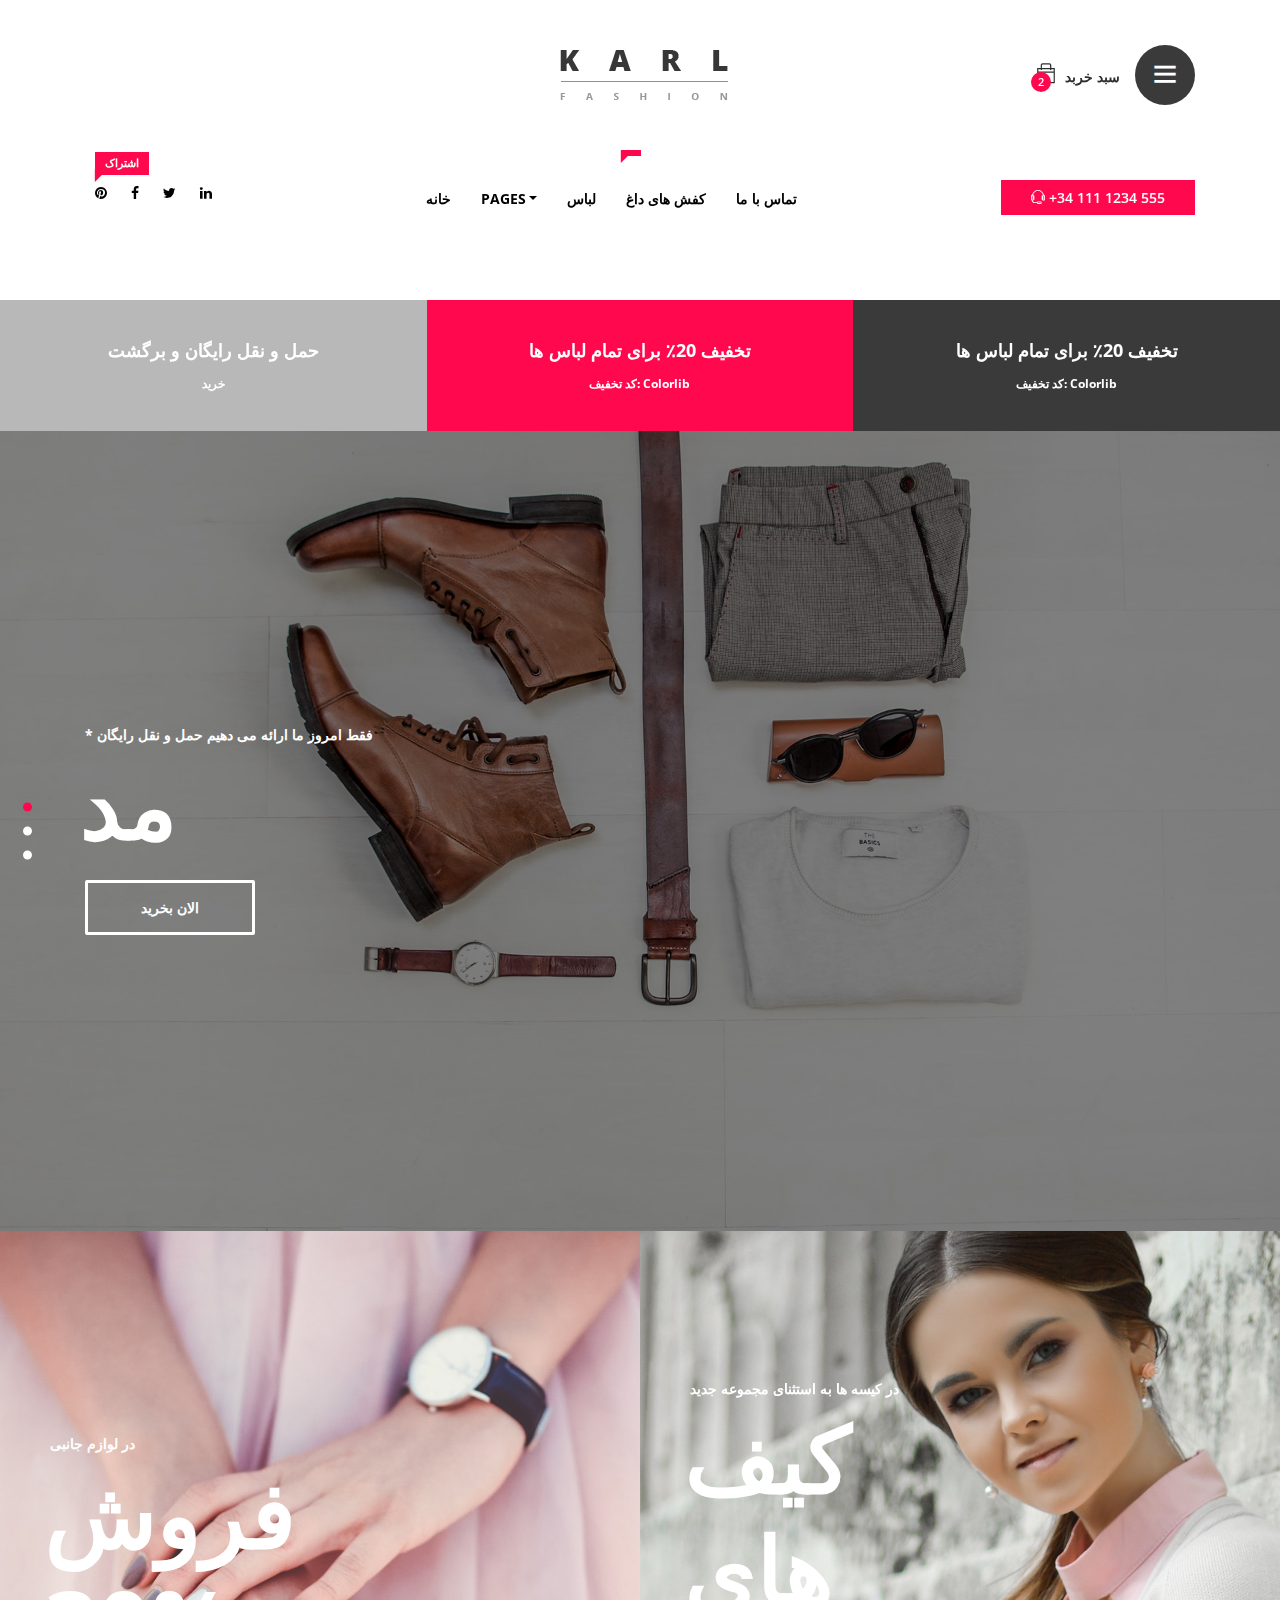
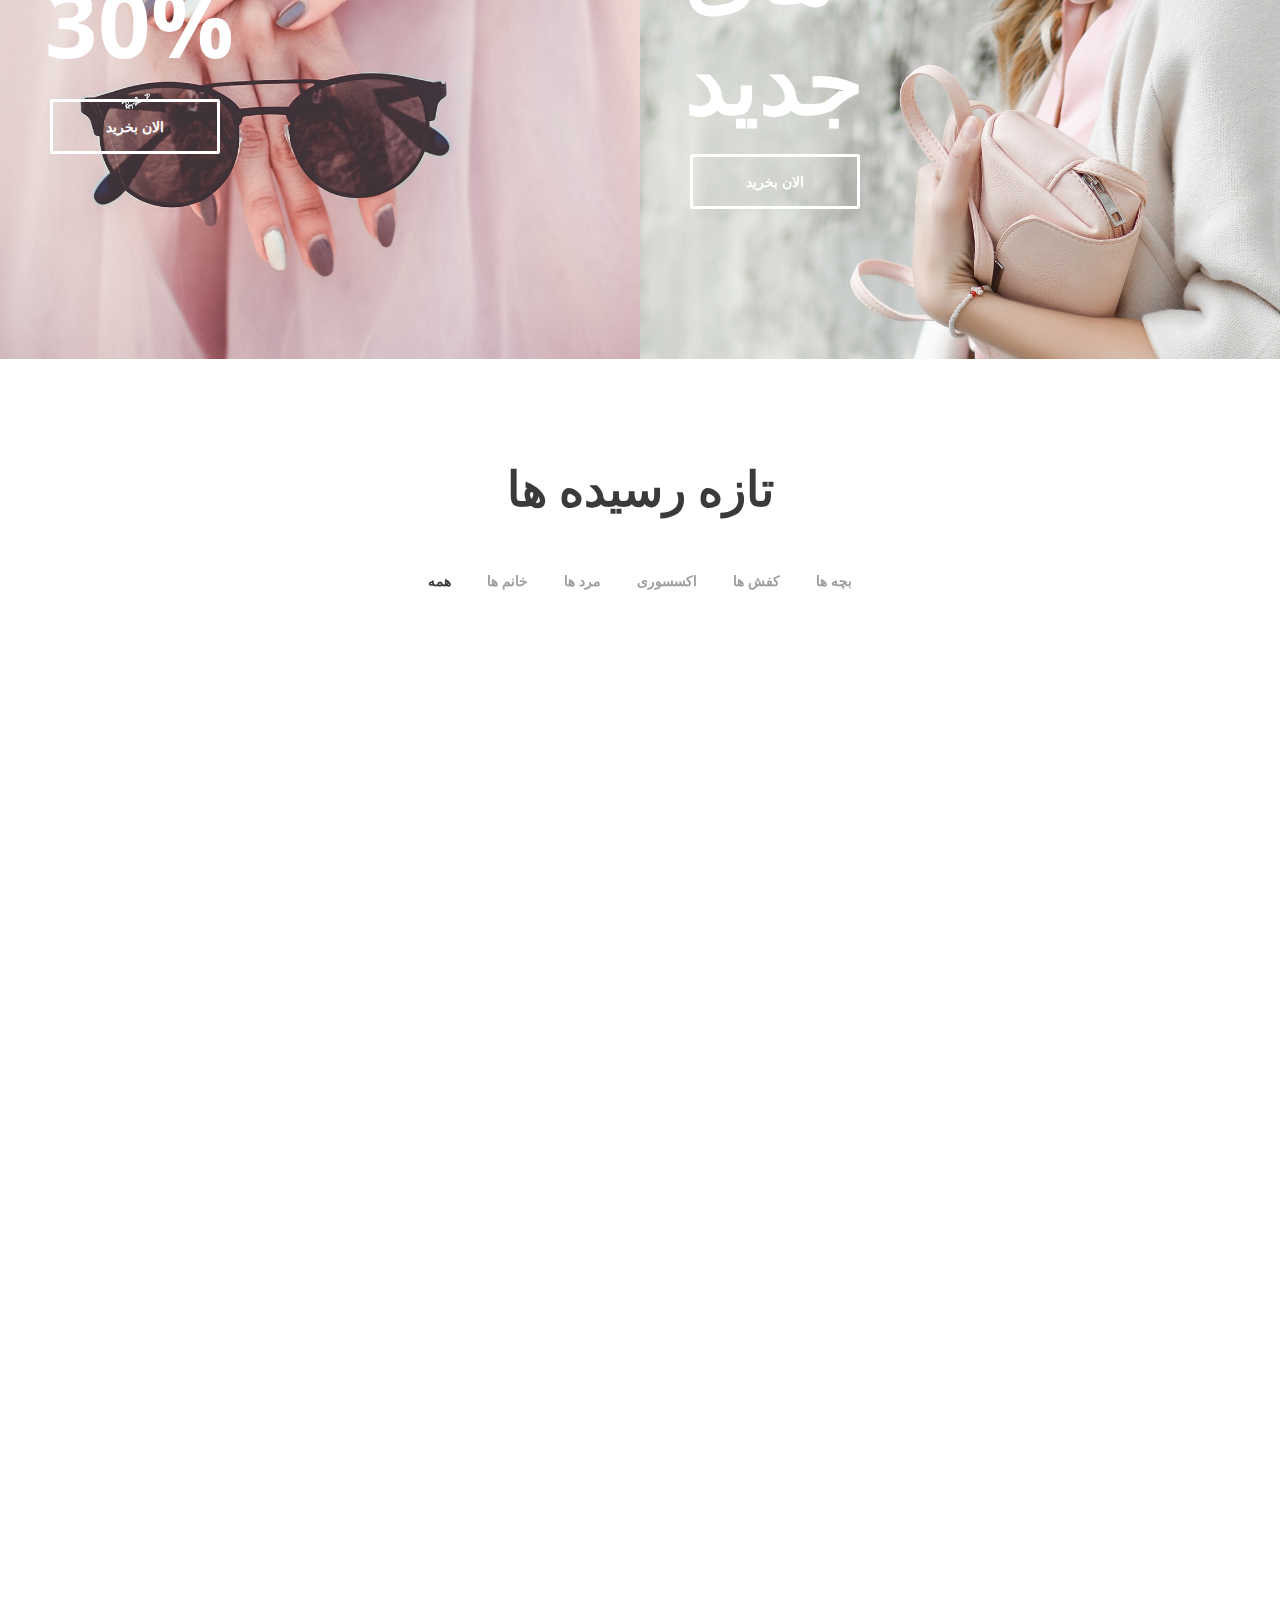
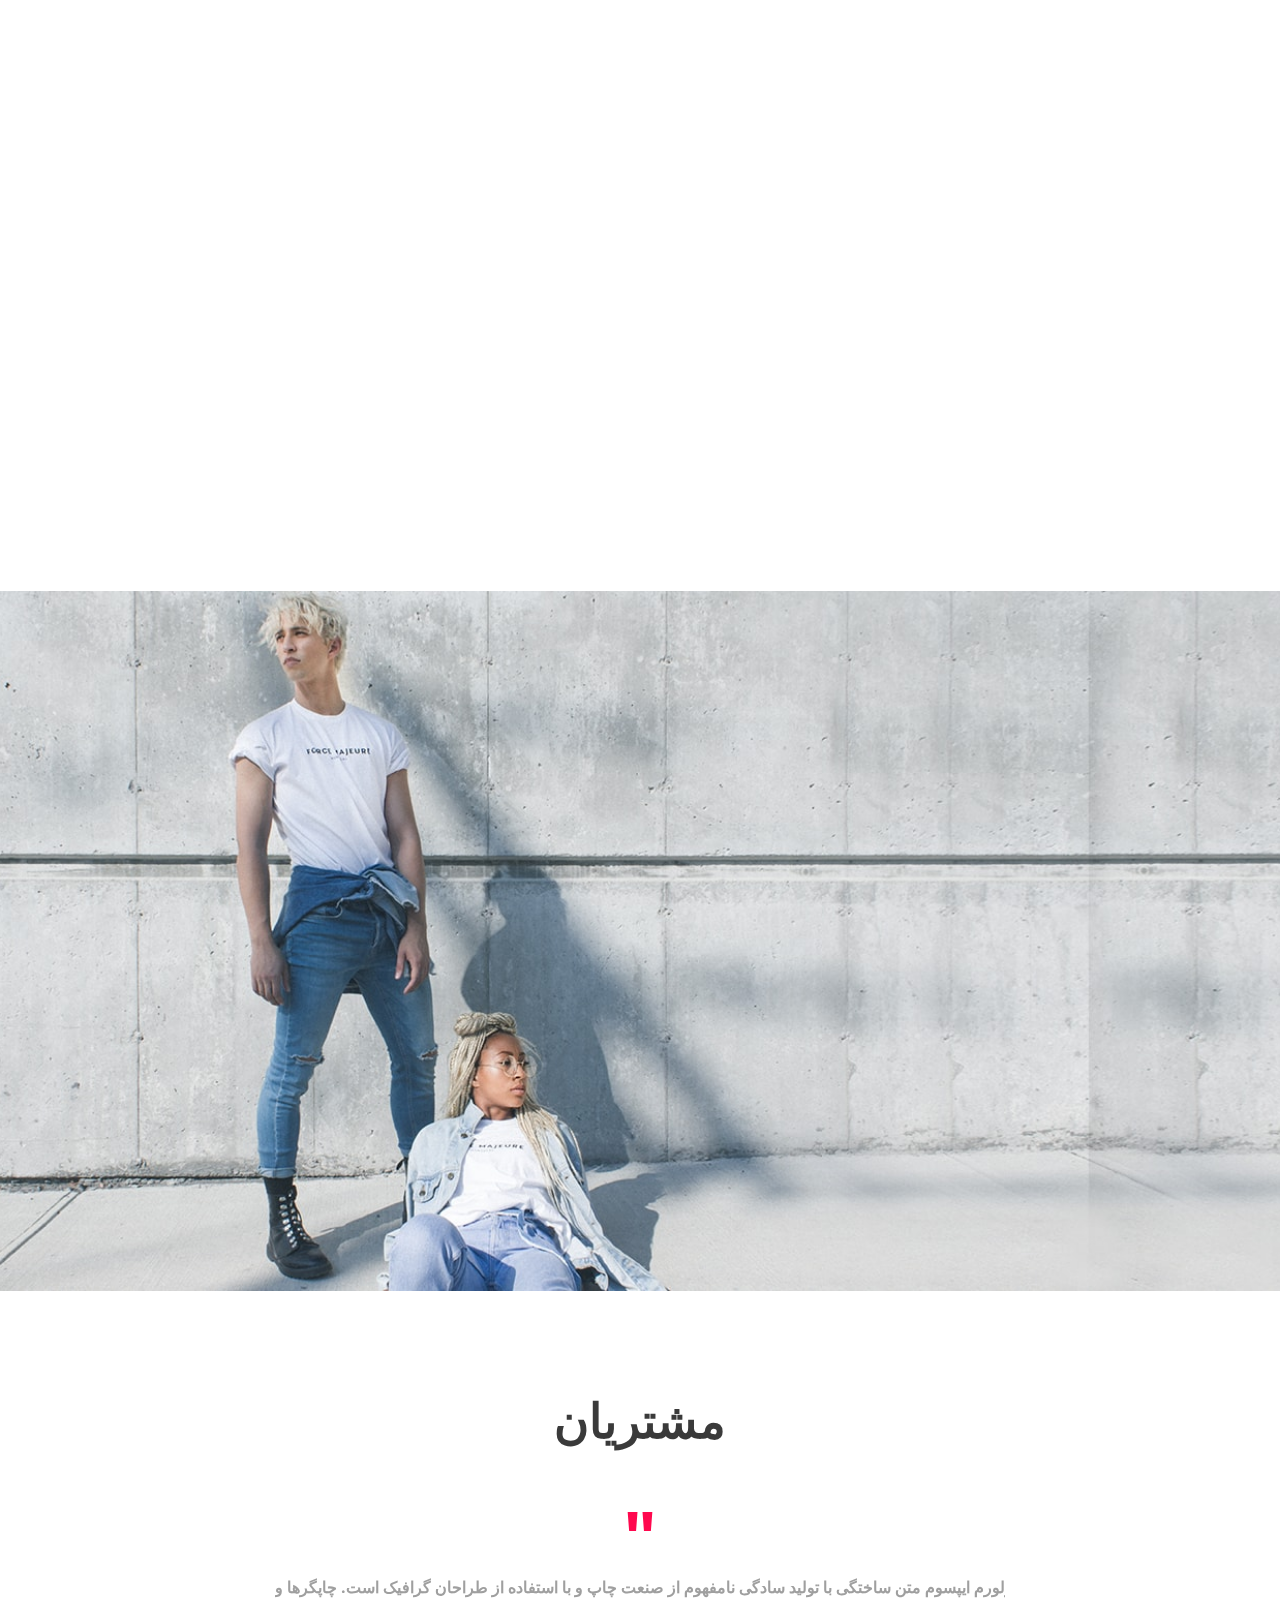
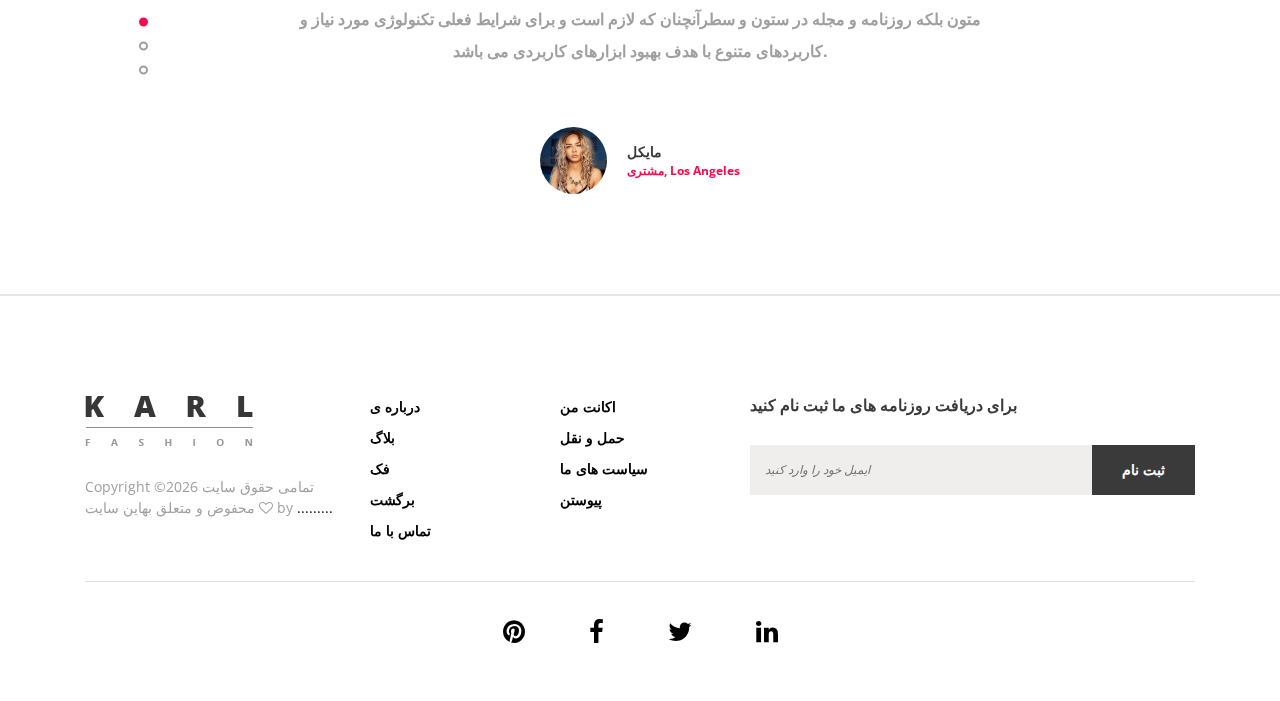
==== commit 2eb4286e: "html file translate to persian" ====
--- a/index.html
+++ b/index.html
@@ -9,7 +9,7 @@
     <!-- The above 4 meta tags *must* come first in the head; any other head content must come *after* these tags -->
 
     <!-- Title  -->
-    <title>Karl - Fashion Ecommerce Template | Home</title>
+    <title>خانه |فروشگاه اینترنتی </title>
 
     <!-- Favicon  -->
     <link rel="icon" href="img/core-img/favicon.ico">
@@ -32,60 +32,60 @@
         <!--  Side Nav  -->
         <div class="nav-side-menu">
             <div class="menu-list">
-                <h6>Categories</h6>
+                <h6>فهرست</h6>
                 <ul id="menu-content" class="menu-content collapse out">
                     <!-- Single Item -->
                     <li data-toggle="collapse" data-target="#women" class="collapsed active">
-                        <a href="#">Woman wear <span class="arrow"></span></a>
+                        <a href="#">لباس زنانه <span class="arrow"></span></a>
                         <ul class="sub-menu collapse" id="women">
-                            <li><a href="#">Midi Dresses</a></li>
-                            <li><a href="#">Maxi Dresses</a></li>
-                            <li><a href="#">Prom Dresses</a></li>
-                            <li><a href="#">Little Black Dresses</a></li>
-                            <li><a href="#">Mini Dresses</a></li>
+                            <li><a href="#"> لباس میدی</a></li>
+                            <li><a href="#">ماکسی</a></li>
+                            <li><a href="#">پروم</a></li>
+                            <li><a href="#">لباس سیاه کوتاه</a></li>
+                            <li><a href="#">لباس کوتاه</a></li>
                         </ul>
                     </li>
                     <!-- Single Item -->
                     <li data-toggle="collapse" data-target="#man" class="collapsed">
-                        <a href="#">Man Wear <span class="arrow"></span></a>
+                        <a href="#">لباس مردانه <span class="arrow"></span></a>
                         <ul class="sub-menu collapse" id="man">
-                            <li><a href="#">Man Dresses</a></li>
-                            <li><a href="#">Man Black Dresses</a></li>
-                            <li><a href="#">Man Mini Dresses</a></li>
+                            <li><a href="#">لباس مردانه</a></li>
+                            <li><a href="#">لباس سیاه مردانه</a></li>
+                            <li><a href="#">لباس کوتاه مردانه</a></li>
                         </ul>
                     </li>
                     <!-- Single Item -->
                     <li data-toggle="collapse" data-target="#kids" class="collapsed">
-                        <a href="#">Children <span class="arrow"></span></a>
+                        <a href="#">بپه گانه <span class="arrow"></span></a>
                         <ul class="sub-menu collapse" id="kids">
-                            <li><a href="#">Children Dresses</a></li>
-                            <li><a href="#">Mini Dresses</a></li>
+                            <li><a href="#">لباس بچه گانه</a></li>
+                            <li><a href="#">لباس کوتاه</a></li>
                         </ul>
                     </li>
                     <!-- Single Item -->
                     <li data-toggle="collapse" data-target="#bags" class="collapsed">
-                        <a href="#">Bags &amp; Purses <span class="arrow"></span></a>
+                        <a href="#">کیف و کیف پول <span class="arrow"></span></a>
                         <ul class="sub-menu collapse" id="bags">
-                            <li><a href="#">Bags</a></li>
-                            <li><a href="#">Purses</a></li>
+                            <li><a href="#">کیف</a></li>
+                            <li><a href="#">کیف پول</a></li>
                         </ul>
                     </li>
                     <!-- Single Item -->
                     <li data-toggle="collapse" data-target="#eyewear" class="collapsed">
-                        <a href="#">Eyewear <span class="arrow"></span></a>
+                        <a href="#">عینک دودی <span class="arrow"></span></a>
                         <ul class="sub-menu collapse" id="eyewear">
-                            <li><a href="#">Eyewear Style 1</a></li>
-                            <li><a href="#">Eyewear Style 2</a></li>
-                            <li><a href="#">Eyewear Style 3</a></li>
+                            <li><a href="#">عینک دودی 1</a></li>
+                            <li><a href="#">عینک دودی 2</a></li>
+                            <li><a href="#">عینک دودی 3</a></li>
                         </ul>
                     </li>
                     <!-- Single Item -->
                     <li data-toggle="collapse" data-target="#footwear" class="collapsed">
-                        <a href="#">Footwear <span class="arrow"></span></a>
+                        <a href="#">کفش <span class="arrow"></span></a>
                         <ul class="sub-menu collapse" id="footwear">
-                            <li><a href="#">Footwear 1</a></li>
-                            <li><a href="#">Footwear 2</a></li>
-                            <li><a href="#">Footwear 3</a></li>
+                            <li><a href="#">کفش 1</a></li>
+                            <li><a href="#">کفش 2</a></li>
+                            <li><a href="#">کفش 3</a></li>
                         </ul>
                     </li>
                 </ul>
@@ -112,29 +112,29 @@
                                 <div class="header-cart-menu d-flex align-items-center ml-auto">
                                     <!-- Cart Area -->
                                     <div class="cart">
-                                        <a href="#" id="header-cart-btn" target="_blank"><span class="cart_quantity">2</span> <i class="ti-bag"></i> Your Bag $20</a>
+                                        <a href="#" id="header-cart-btn" target="_blank"><span class="cart_quantity">2</span> <i class="ti-bag"></i> سبد خربد</a>
                                         <!-- Cart List Area Start -->
                                         <ul class="cart-list">
                                             <li>
                                                 <a href="#" class="image"><img src="img/product-img/product-10.jpg" class="cart-thumb" alt=""></a>
                                                 <div class="cart-item-desc">
-                                                    <h6><a href="#">Women's Fashion</a></h6>
-                                                    <p>1x - <span class="price">$10</span></p>
+                                                    <h6><a href="#">مد زنانه</a></h6>
+                                                    <p>1x - <span class="price">100 هزار تومان</span></p>
                                                 </div>
                                                 <span class="dropdown-product-remove"><i class="icon-cross"></i></span>
                                             </li>
                                             <li>
                                                 <a href="#" class="image"><img src="img/product-img/product-11.jpg" class="cart-thumb" alt=""></a>
                                                 <div class="cart-item-desc">
-                                                    <h6><a href="#">Women's Fashion</a></h6>
-                                                    <p>1x - <span class="price">$10</span></p>
+                                                    <h6><a href="#">مد زنانه</a></h6>
+                                                    <p>1x - <span class="price">100 هزار تومان </span></p>
                                                 </div>
                                                 <span class="dropdown-product-remove"><i class="icon-cross"></i></span>
                                             </li>
                                             <li class="total">
-                                                <span class="pull-right">Total: $20.00</span>
-                                                <a href="cart.html" class="btn btn-sm btn-cart">Cart</a>
-                                                <a href="checkout-1.html" class="btn btn-sm btn-checkout">Checkout</a>
+                                                <span class="pull-right">قیمت نهایی : 200 هزار تومان</span>
+                                                <a href="cart.html" class="btn btn-sm btn-cart">سبد خرید</a>
+                                                <a href="checkout-1.html" class="btn btn-sm btn-checkout">خرید</a>
                                             </li>
                                         </ul>
                                     </div>
@@ -156,7 +156,7 @@
                         <div class="col-12 d-md-flex justify-content-between">
                             <!-- Header Social Area -->
                             <div class="header-social-area">
-                                <a href="#"><span class="karl-level">Share</span> <i class="fa fa-pinterest" aria-hidden="true"></i></a>
+                                <a href="#"><span class="karl-level">اشتراک</span> <i class="fa fa-pinterest" aria-hidden="true"></i></a>
                                 <a href="#"><i class="fa fa-facebook" aria-hidden="true"></i></a>
                                 <a href="#"><i class="fa fa-twitter" aria-hidden="true"></i></a>
                                 <a href="#"><i class="fa fa-linkedin" aria-hidden="true"></i></a>
@@ -169,27 +169,27 @@
 
                                     <div class="collapse navbar-collapse align-items-start collapse" id="karl-navbar">
                                         <ul class="navbar-nav animated" id="nav">
-                                            <li class="nav-item active"><a class="nav-link" href="index.html">Home</a></li>
+                                            <li class="nav-item active"><a class="nav-link" href="index.html">خانه</a></li>
                                             <li class="nav-item dropdown">
                                                 <a class="nav-link dropdown-toggle" href="#" id="karlDropdown" role="button" data-toggle="dropdown" aria-haspopup="true" aria-expanded="false">Pages</a>
                                                 <div class="dropdown-menu" aria-labelledby="karlDropdown">
-                                                    <a class="dropdown-item" href="index.html">Home</a>
-                                                    <a class="dropdown-item" href="shop.html">Shop</a>
-                                                    <a class="dropdown-item" href="product-details.html">Product Details</a>
-                                                    <a class="dropdown-item" href="cart.html">Cart</a>
-                                                    <a class="dropdown-item" href="checkout.html">Checkout</a>
+                                                    <a class="dropdown-item" href="index.html">خانه</a>
+                                                    <a class="dropdown-item" href="shop.html">خرید</a>
+                                                    <a class="dropdown-item" href="product-details.html">مشخصات کالا</a>
+                                                    <a class="dropdown-item" href="cart.html">سبد خرید</a>
+                                                    <a class="dropdown-item" href="checkout.html">خرید</a>
                                                 </div>
                                             </li>
-                                            <li class="nav-item"><a class="nav-link" href="#">Dresses</a></li>
-                                            <li class="nav-item"><a class="nav-link" href="#"><span class="karl-level">hot</span> Shoes</a></li>
-                                            <li class="nav-item"><a class="nav-link" href="#">Contact</a></li>
+                                            <li class="nav-item"><a class="nav-link" href="#">لباس</a></li>
+                                            <li class="nav-item"><a class="nav-link" href="#"><span class="karl-level"></span>کفش های داغ</a></li>
+                                            <li class="nav-item"><a class="nav-link" href="#">تماس با ما</a></li>
                                         </ul>
                                     </div>
                                 </nav>
                             </div>
                             <!-- Help Line -->
                             <div class="help-line">
-                                <a href="tel:+346573556778"><i class="ti-headphone-alt"></i> +34 657 3556 778</a>
+                                <a href="tel:+346573556778"><i class="ti-headphone-alt"></i> +34 111 1234 555</a>
                             </div>
                         </div>
                     </div>
@@ -202,18 +202,18 @@
         <section class="top-discount-area d-md-flex align-items-center">
             <!-- Single Discount Area -->
             <div class="single-discount-area">
-                <h5>Free Shipping &amp; Returns</h5>
-                <h6><a href="#">BUY NOW</a></h6>
+                <h5>حمل و نقل رایگان و برگشت</h5>
+                <h6><a href="#">خرید</a></h6>
             </div>
             <!-- Single Discount Area -->
             <div class="single-discount-area">
-                <h5>20% Discount for all dresses</h5>
-                <h6>USE CODE: Colorlib</h6>
+                <h5>تخفیف 20٪ برای تمام لباس ها</h5>
+                <h6>کد تخفیف: Colorlib</h6>
             </div>
             <!-- Single Discount Area -->
             <div class="single-discount-area">
-                <h5>20% Discount for students</h5>
-                <h6>USE CODE: Colorlib</h6>
+                <h5>تخفیف 20٪ برای تمام لباس ها</h5>
+                <h6>کد تخفیف: Colorlib</h6>
             </div>
         </section>
         <!-- ****** Top Discount Area End ****** -->
@@ -227,9 +227,9 @@
                         <div class="row h-100 align-items-center">
                             <div class="col-12">
                                 <div class="welcome_slide_text">
-                                    <h6 data-animation="bounceInDown" data-delay="0" data-duration="500ms">* Only today we offer free shipping</h6>
-                                    <h2 data-animation="fadeInUp" data-delay="500ms" data-duration="500ms">Fashion Trends</h2>
-                                    <a href="#" class="btn karl-btn" data-animation="fadeInUp" data-delay="1s" data-duration="500ms">Shop Now</a>
+                                    <h6 data-animation="bounceInDown" data-delay="0" data-duration="500ms">* فقط امروز ما ارائه می دهیم حمل و نقل رایگان</h6>
+                                    <h2 data-animation="fadeInUp" data-delay="500ms" data-duration="500ms">مد</h2>
+                                    <a href="#" class="btn karl-btn" data-animation="fadeInUp" data-delay="1s" data-duration="500ms">الان بخرید</a>
                                 </div>
                             </div>
                         </div>
@@ -242,9 +242,9 @@
                         <div class="row h-100 align-items-center">
                             <div class="col-12">
                                 <div class="welcome_slide_text">
-                                    <h6 data-animation="fadeInDown" data-delay="0" data-duration="500ms">* Only today we offer free shipping</h6>
-                                    <h2 data-animation="fadeInUp" data-delay="500ms" data-duration="500ms">Summer Collection</h2>
-                                    <a href="#" class="btn karl-btn" data-animation="fadeInLeftBig" data-delay="1s" data-duration="500ms">Check Collection</a>
+                                    <h6 data-animation="fadeInDown" data-delay="0" data-duration="500ms">*حمل و نقل رایگان فقط امروز</h6>
+                                    <h2 data-animation="fadeInUp" data-delay="500ms" data-duration="500ms">مجموعه تابستان</h2>
+                                    <a href="#" class="btn karl-btn" data-animation="fadeInLeftBig" data-delay="1s" data-duration="500ms">نگاه کردن مجموعه</a>
                                 </div>
                             </div>
                         </div>
@@ -257,9 +257,9 @@
                         <div class="row h-100 align-items-center">
                             <div class="col-12">
                                 <div class="welcome_slide_text">
-                                    <h6 data-animation="fadeInDown" data-delay="0" data-duration="500ms">* Only today we offer free shipping</h6>
-                                    <h2 data-animation="bounceInDown" data-delay="500ms" data-duration="500ms">Women Fashion</h2>
-                                    <a href="#" class="btn karl-btn" data-animation="fadeInRightBig" data-delay="1s" data-duration="500ms">Check Collection</a>
+                                    <h6 data-animation="fadeInDown" data-delay="0" data-duration="500ms">*حمل و نقل رایگان فقط امروز</h6>
+                                    <h2 data-animation="bounceInDown" data-delay="500ms" data-duration="500ms">مد های زنانه</h2>
+                                    <a href="#" class="btn karl-btn" data-animation="fadeInRightBig" data-delay="1s" data-duration="500ms">نگاه کردن مجموعه</a>
                                 </div>
                             </div>
                         </div>
@@ -274,17 +274,17 @@
             <!-- Single Catagory -->
             <div class="single_catagory_area d-flex align-items-center bg-img" style="background-image: url(img/bg-img/bg-2.jpg);">
                 <div class="catagory-content">
-                    <h6>On Accesories</h6>
-                    <h2>Sale 30%</h2>
-                    <a href="#" class="btn karl-btn">SHOP NOW</a>
+                    <h6>در لوازم جانبی</h6>
+                    <h2>فروش 30%</h2>
+                    <a href="#" class="btn karl-btn">الان بخرید</a>
                 </div>
             </div>
             <!-- Single Catagory -->
             <div class="single_catagory_area d-flex align-items-center bg-img" style="background-image: url(img/bg-img/bg-3.jpg);">
                 <div class="catagory-content">
-                    <h6>in Bags excepting the new collection</h6>
-                    <h2>Designer bags</h2>
-                    <a href="#" class="btn karl-btn">SHOP NOW</a>
+                    <h6>در کیسه ها به استثنای مجموعه جدید</h6>
+                    <h2>کیف های جدید</h2>
+                    <a href="#" class="btn karl-btn">الان بخرید</a>
                 </div>
             </div>
         </section>
@@ -309,7 +309,7 @@
                                     </div>
                                     <div class="col-12 col-lg-7">
                                         <div class="quickview_pro_des">
-                                            <h4 class="title">Boutique Silk Dress</h4>
+                                            <h4 class="title">لباس ابریشمی</h4>
                                             <div class="top_seller_product_rating mb-15">
                                                 <i class="fa fa-star" aria-hidden="true"></i>
                                                 <i class="fa fa-star" aria-hidden="true"></i>
@@ -317,9 +317,11 @@
                                                 <i class="fa fa-star" aria-hidden="true"></i>
                                                 <i class="fa fa-star" aria-hidden="true"></i>
                                             </div>
-                                            <h5 class="price">$120.99 <span>$130</span></h5>
-                                            <p>Lorem ipsum dolor sit amet, consectetur adipisicing elit. Mollitia expedita quibusdam aspernatur, sapiente consectetur accusantium perspiciatis praesentium eligendi, in fugiat?</p>
-                                            <a href="#">View Full Product Details</a>
+                                            <h5 class="price">120 هزار تومان <span>150 هزار تومان</span></h5>
+                                            <p>
+                                                    لورم ایپسوم متن ساختگی با تولید سادگی نامفهوم از صنعت چاپ و با استفاده از طراحان گرافیک است. چاپگرها و متون بلکه روزنامه و مجله در ستون و سطرآنچنان که لازم است و برای شرایط فعلی تکنولوژی مورد نیاز و کاربردهای متنوع با هدف بهبود ابزارهای کاربردی می باشد.     
+                                            </p>
+                                            <a href="#">مشاهده جزئیات کامل محصول</a>
                                         </div>
                                         <!-- Add to Cart Form -->
                                         <form class="cart" method="post">
@@ -330,7 +332,7 @@
 
                                                 <span class="qty-plus" onclick="var effect = document.getElementById('qty'); var qty = effect.value; if( !isNaN( qty )) effect.value++;return false;"><i class="fa fa-plus" aria-hidden="true"></i></span>
                                             </div>
-                                            <button type="submit" name="addtocart" value="5" class="cart-submit">Add to cart</button>
+                                            <button type="submit" name="addtocart" value="5" class="cart-submit">اضافه به سبد خرید</button>
                                             <!-- Wishlist -->
                                             <div class="modal_pro_wishlist">
                                                 <a href="wishlist.html" target="_blank"><i class="ti-heart"></i></a>
@@ -342,7 +344,7 @@
                                         </form>
 
                                         <div class="share_wf mt-30">
-                                            <p>Share With Friend</p>
+                                            <p>اشتراک گذاری با دوستان</p>
                                             <div class="_icon">
                                                 <a href="#"><i class="fa fa-facebook" aria-hidden="true"></i></a>
                                                 <a href="#"><i class="fa fa-twitter" aria-hidden="true"></i></a>
@@ -366,7 +368,7 @@
                 <div class="row">
                     <div class="col-12">
                         <div class="section_heading text-center">
-                            <h2>New Arrivals</h2>
+                            <h2>تازه رسیده ها</h2>
                         </div>
                     </div>
                 </div>
@@ -374,12 +376,12 @@
 
             <div class="karl-projects-menu mb-100">
                 <div class="text-center portfolio-menu">
-                    <button class="btn active" data-filter="*">ALL</button>
-                    <button class="btn" data-filter=".women">WOMAN</button>
-                    <button class="btn" data-filter=".man">MAN</button>
-                    <button class="btn" data-filter=".access">ACCESSORIES</button>
-                    <button class="btn" data-filter=".shoes">shoes</button>
-                    <button class="btn" data-filter=".kids">KIDS</button>
+                    <button class="btn active" data-filter="*">همه</button>
+                    <button class="btn" data-filter=".women">خانم ها</button>
+                    <button class="btn" data-filter=".man">مرد ها</button>
+                    <button class="btn" data-filter=".access">اکسسوری</button>
+                    <button class="btn" data-filter=".shoes">کفش ها</button>
+                    <button class="btn" data-filter=".kids">بچه ها</button>
                 </div>
             </div>
 
@@ -397,10 +399,10 @@
                         </div>
                         <!-- Product Description -->
                         <div class="product-description">
-                            <h4 class="product-price">$39.90</h4>
-                            <p>Jeans midi cocktail dress</p>
+                            <h4 class="product-price">39 هزار تومان</h4>
+                            <p>شلوار جین MIDI لباس کوکتل</p>
                             <!-- Add to Cart -->
-                            <a href="#" class="add-to-cart-btn">ADD TO CART</a>
+                            <a href="#" class="add-to-cart-btn">اضافه به سبد خرید</a>
                         </div>
                     </div>
 
@@ -415,10 +417,10 @@
                         </div>
                         <!-- Product Description -->
                         <div class="product-description">
-                            <h4 class="product-price">$39.90</h4>
-                            <p>Jeans midi cocktail dress</p>
-                            <!-- Add to Cart -->
-                            <a href="#" class="add-to-cart-btn">ADD TO CART</a>
+                                <h4 class="product-price">39 هزار تومان</h4>
+                                <p>شلوار جین MIDI لباس کوکتل</p>
+                                <!-- Add to Cart -->
+                                <a href="#" class="add-to-cart-btn">اضافه به سبد خرید</a>
                         </div>
                     </div>
 
@@ -433,10 +435,10 @@
                         </div>
                         <!-- Product Description -->
                         <div class="product-description">
-                            <h4 class="product-price">$39.90</h4>
-                            <p>Jeans midi cocktail dress</p>
-                            <!-- Add to Cart -->
-                            <a href="#" class="add-to-cart-btn">ADD TO CART</a>
+                                <h4 class="product-price">39 هزار تومان</h4>
+                                <p>شلوار جین MIDI لباس کوکتل</p>
+                                <!-- Add to Cart -->
+                                <a href="#" class="add-to-cart-btn">اضافه به سبد خرید</a>
                         </div>
                     </div>
 
@@ -451,10 +453,10 @@
                         </div>
                         <!-- Product Description -->
                         <div class="product-description">
-                            <h4 class="product-price">$39.90</h4>
-                            <p>Jeans midi cocktail dress</p>
-                            <!-- Add to Cart -->
-                            <a href="#" class="add-to-cart-btn">ADD TO CART</a>
+                                <h4 class="product-price">39 هزار تومان</h4>
+                                <p>شلوار جین MIDI لباس کوکتل</p>
+                                <!-- Add to Cart -->
+                                <a href="#" class="add-to-cart-btn">اضافه به سبد خرید</a>
                         </div>
                     </div>
 
@@ -469,10 +471,10 @@
                         </div>
                         <!-- Product Description -->
                         <div class="product-description">
-                            <h4 class="product-price">$39.90</h4>
-                            <p>Jeans midi cocktail dress</p>
-                            <!-- Add to Cart -->
-                            <a href="#" class="add-to-cart-btn">ADD TO CART</a>
+                                <h4 class="product-price">39 هزار تومان</h4>
+                                <p>شلوار جین MIDI لباس کوکتل</p>
+                                <!-- Add to Cart -->
+                                <a href="#" class="add-to-cart-btn">اضافه به سبد خرید</a>
                         </div>
                     </div>
 
@@ -487,10 +489,10 @@
                         </div>
                         <!-- Product Description -->
                         <div class="product-description">
-                            <h4 class="product-price">$39.90</h4>
-                            <p>Jeans midi cocktail dress</p>
-                            <!-- Add to Cart -->
-                            <a href="#" class="add-to-cart-btn">ADD TO CART</a>
+                                <h4 class="product-price">39 هزار تومان</h4>
+                                <p>شلوار جین MIDI لباس کوکتل</p>
+                                <!-- Add to Cart -->
+                                <a href="#" class="add-to-cart-btn">اضافه به سبد خرید</a>
                         </div>
                     </div>
                 </div>
@@ -502,14 +504,14 @@
         <section class="offer_area height-700 section_padding_100 bg-img" style="background-image: url(img/bg-img/bg-5.jpg);">
             <div class="container h-100">
                 <div class="row h-100 align-items-end justify-content-end">
-                    <div class="col-12 col-md-8 col-lg-6">
+                    <div class="col-12 col-md-8 col-lg-6" id="div-text">
                         <div class="offer-content-area wow fadeInUp" data-wow-delay="1s">
-                            <h2>White t-shirt <span class="karl-level">Hot</span></h2>
-                            <p>* Free shipping until 25 Dec 2017</p>
+                            <h2>تی شرت سفید <span class="karl-level">داغ</span></h2>
+                            <p>* حمل و نقل رایگان تا 25 دسامبر 2017</p>
                             <div class="offer-product-price">
-                                <h3><span class="regular-price">$25.90</span> $15.90</h3>
-                            </div>
-                            <a href="#" class="btn karl-btn mt-30">Shop Now</a>
+                                <h3><span class="regular-price">25 هزار تومان</span> 15 هزار تومان</h3>
+                            </div>
+                            <a href="#" class="btn karl-btn mt-30">الان بخرید</a>
                         </div>
                     </div>
                 </div>
@@ -523,7 +525,7 @@
                 <div class="row">
                     <div class="col-12">
                         <div class="section_heading text-center">
-                            <h2>Testimonials</h2>
+                            <h2>مشتریان</h2>
                         </div>
                     </div>
                 </div>
@@ -535,14 +537,14 @@
                             <!-- Single Testimonial Area -->
                             <div class="single-testimonial-area text-center">
                                 <span class="quote">"</span>
-                                <h6>Nunc pulvinar molestie sem id blandit. Nunc venenatis interdum mollis. Aliquam finibus nulla quam, a iaculis justo finibus non. Suspendisse in fermentum nunc.Nunc pulvinar molestie sem id blandit. Nunc venenatis interdum mollis. </h6>
+                                <h6>لورم ایپسوم متن ساختگی با تولید سادگی نامفهوم از صنعت چاپ و با استفاده از طراحان گرافیک است. چاپگرها و متون بلکه روزنامه و مجله در ستون و سطرآنچنان که لازم است و برای شرایط فعلی تکنولوژی مورد نیاز و کاربردهای متنوع با هدف بهبود ابزارهای کاربردی می باشد.  </h6>
                                 <div class="testimonial-info d-flex align-items-center justify-content-center">
                                     <div class="tes-thumbnail">
                                         <img src="img/bg-img/tes-1.jpg" alt="">
                                     </div>
                                     <div class="testi-data">
-                                        <p>Michelle Williams</p>
-                                        <span>Client, Los Angeles</span>
+                                        <p>مایکل</p>
+                                        <span>مشتری, Los Angeles</span>
                                     </div>
                                 </div>
                             </div>
@@ -550,14 +552,14 @@
                             <!-- Single Testimonial Area -->
                             <div class="single-testimonial-area text-center">
                                 <span class="quote">"</span>
-                                <h6>Nunc pulvinar molestie sem id blandit. Nunc venenatis interdum mollis. Aliquam finibus nulla quam, a iaculis justo finibus non. Suspendisse in fermentum nunc.Nunc pulvinar molestie sem id blandit. Nunc venenatis interdum mollis. </h6>
+                                <h6>لورم ایپسوم متن ساختگی با تولید سادگی نامفهوم از صنعت چاپ و با استفاده از طراحان گرافیک است. چاپگرها و متون بلکه روزنامه و مجله در ستون و سطرآنچنان که لازم است و برای شرایط فعلی تکنولوژی مورد نیاز و کاربردهای متنوع با هدف بهبود ابزارهای کاربردی می باشد. </h6>
                                 <div class="testimonial-info d-flex align-items-center justify-content-center">
                                     <div class="tes-thumbnail">
                                         <img src="img/bg-img/tes-1.jpg" alt="">
                                     </div>
                                     <div class="testi-data">
-                                        <p>Michelle Williams</p>
-                                        <span>Client, Los Angeles</span>
+                                            <p>مایکل</p>
+                                            <span>مشتری, Los Angeles</span>
                                     </div>
                                 </div>
                             </div>
@@ -565,14 +567,14 @@
                             <!-- Single Testimonial Area -->
                             <div class="single-testimonial-area text-center">
                                 <span class="quote">"</span>
-                                <h6>Nunc pulvinar molestie sem id blandit. Nunc venenatis interdum mollis. Aliquam finibus nulla quam, a iaculis justo finibus non. Suspendisse in fermentum nunc.Nunc pulvinar molestie sem id blandit. Nunc venenatis interdum mollis. </h6>
+                                <h6>لورم ایپسوم متن ساختگی با تولید سادگی نامفهوم از صنعت چاپ و با استفاده از طراحان گرافیک است. چاپگرها و متون بلکه روزنامه و مجله در ستون و سطرآنچنان که لازم است و برای شرایط فعلی تکنولوژی مورد نیاز و کاربردهای متنوع با هدف بهبود ابزارهای کاربردی می باشد.  </h6>
                                 <div class="testimonial-info d-flex align-items-center justify-content-center">
                                     <div class="tes-thumbnail">
                                         <img src="img/bg-img/tes-1.jpg" alt="">
                                     </div>
                                     <div class="testi-data">
-                                        <p>Michelle Williams</p>
-                                        <span>Client, Los Angeles</span>
+                                        <p>مایکل</p>
+                                        <span>مشتری, Los Angeles</span>
                                     </div>
                                 </div>
                             </div>
@@ -597,7 +599,7 @@
                             </div>
                             <div class="copywrite_text d-flex align-items-center">
                                 <p><!-- Link back to Colorlib can't be removed. Template is licensed under CC BY 3.0. -->
-Copyright &copy;<script>document.write(new Date().getFullYear());</script> All rights reserved | This template is made with <i class="fa fa-heart-o" aria-hidden="true"></i> by <a href="https://colorlib.com" target="_blank">Colorlib</a>
+Copyright &copy;<script>document.write(new Date().getFullYear());</script> تمامی حقوق سایت محفوض و متعلق بهاین سایت <i class="fa fa-heart-o" aria-hidden="true"></i> by <a href="https://colorlib.com" target="_blank">.........</a>
 <!-- Link back to Colorlib can't be removed. Template is licensed under CC BY 3.0. --></p>
                             </div>
                         </div>
@@ -606,11 +608,11 @@
                     <div class="col-12 col-sm-6 col-md-3 col-lg-2">
                         <div class="single_footer_area">
                             <ul class="footer_widget_menu">
-                                <li><a href="#">About</a></li>
-                                <li><a href="#">Blog</a></li>
-                                <li><a href="#">Faq</a></li>
-                                <li><a href="#">Returns</a></li>
-                                <li><a href="#">Contact</a></li>
+                                <li><a href="#">درباره ی </a></li>
+                                <li><a href="#">بلاگ</a></li>
+                                <li><a href="#">فک</a></li>
+                                <li><a href="#">برگشت</a></li>
+                                <li><a href="#">تماس با ما</a></li>
                             </ul>
                         </div>
                     </div>
@@ -618,10 +620,10 @@
                     <div class="col-12 col-sm-6 col-md-3 col-lg-2">
                         <div class="single_footer_area">
                             <ul class="footer_widget_menu">
-                                <li><a href="#">My Account</a></li>
-                                <li><a href="#">Shipping</a></li>
-                                <li><a href="#">Our Policies</a></li>
-                                <li><a href="#">Afiliates</a></li>
+                                <li><a href="#">اکانت من</a></li>
+                                <li><a href="#">حمل و نقل</a></li>
+                                <li><a href="#">سیاست های ما</a></li>
+                                <li><a href="#">پیوستن</a></li>
                             </ul>
                         </div>
                     </div>
@@ -629,12 +631,12 @@
                     <div class="col-12 col-lg-5">
                         <div class="single_footer_area">
                             <div class="footer_heading mb-30">
-                                <h6>Subscribe to our newsletter</h6>
+                                <h6>برای دریافت روزنامه های ما ثبت نام کنید</h6>
                             </div>
                             <div class="subscribtion_form">
                                 <form action="#" method="post">
-                                    <input type="email" name="mail" class="mail" placeholder="Your email here">
-                                    <button type="submit" class="submit">Subscribe</button>
+                                    <input type="email" name="mail" class="mail" placeholder="ایمیل خود را وارد کنید">
+                                    <button type="submit" class="submit">ثبت نام</button>
                                 </form>
                             </div>
                         </div>
